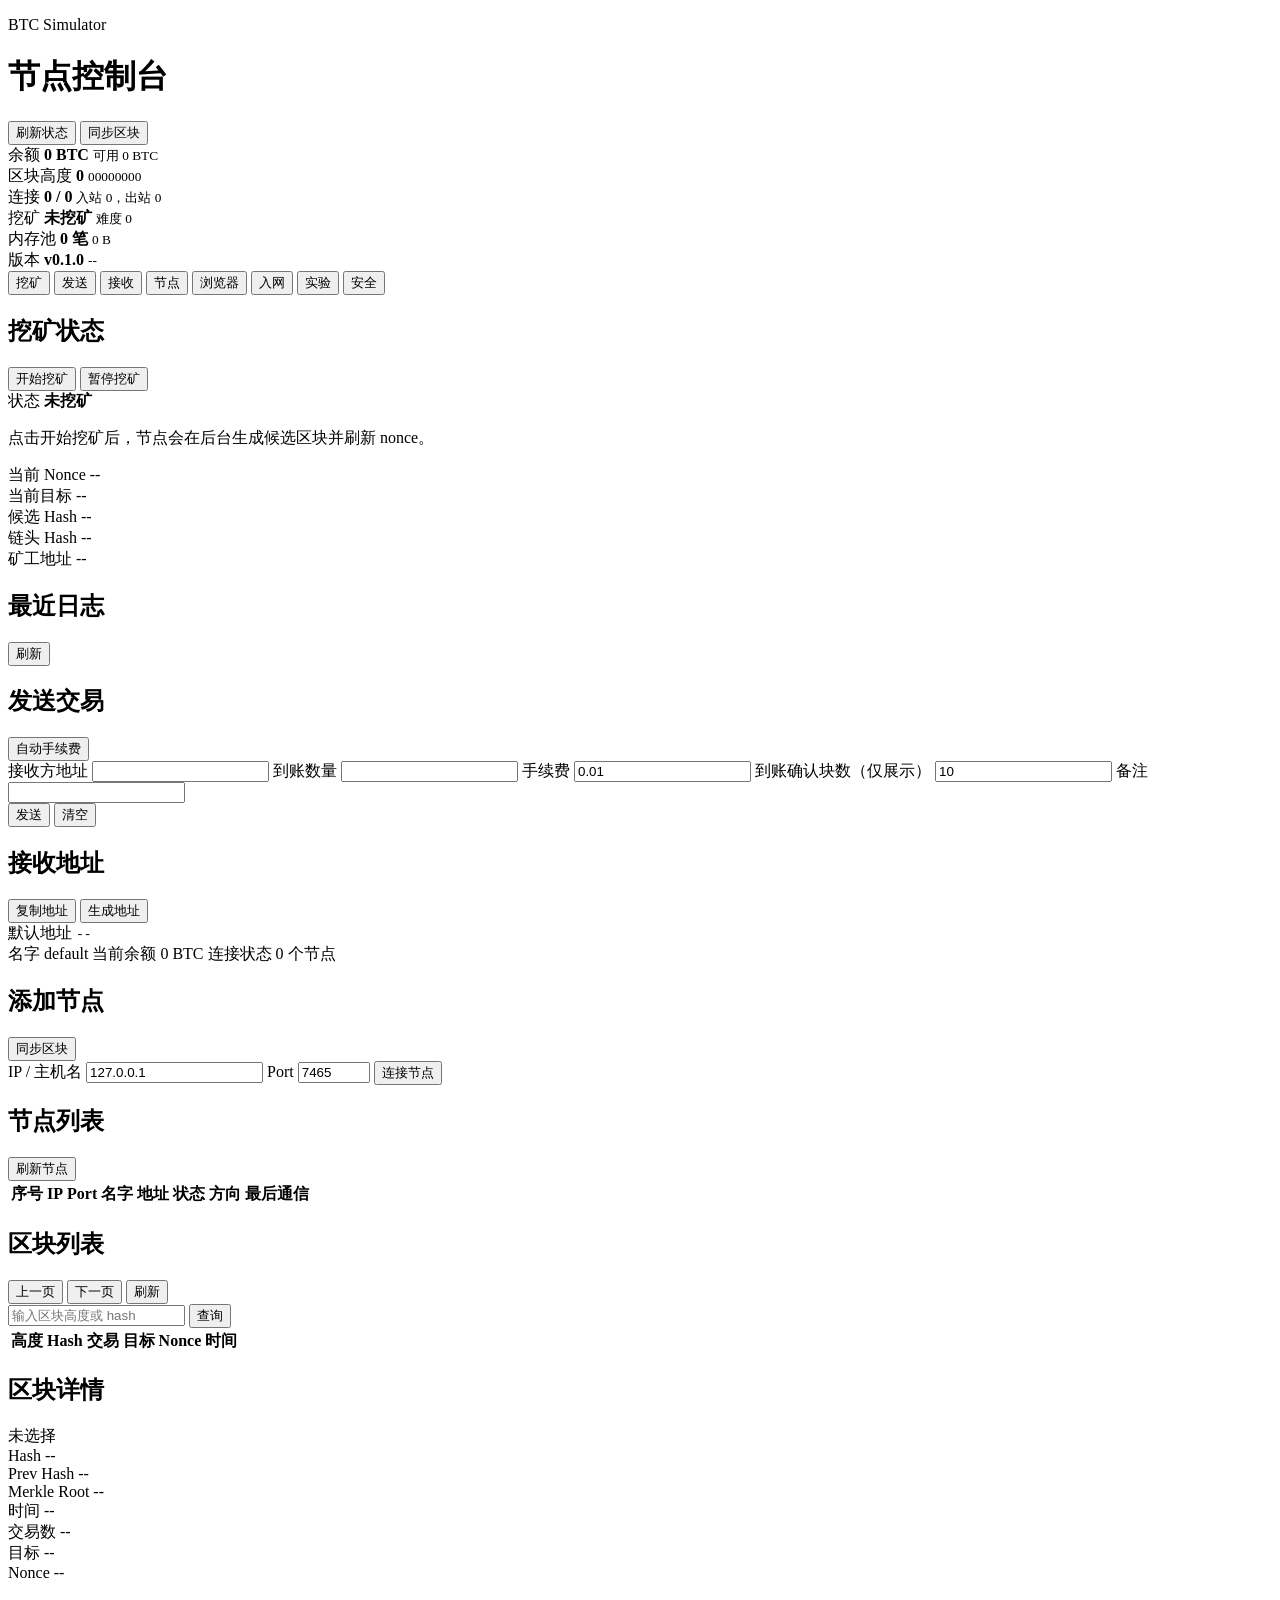
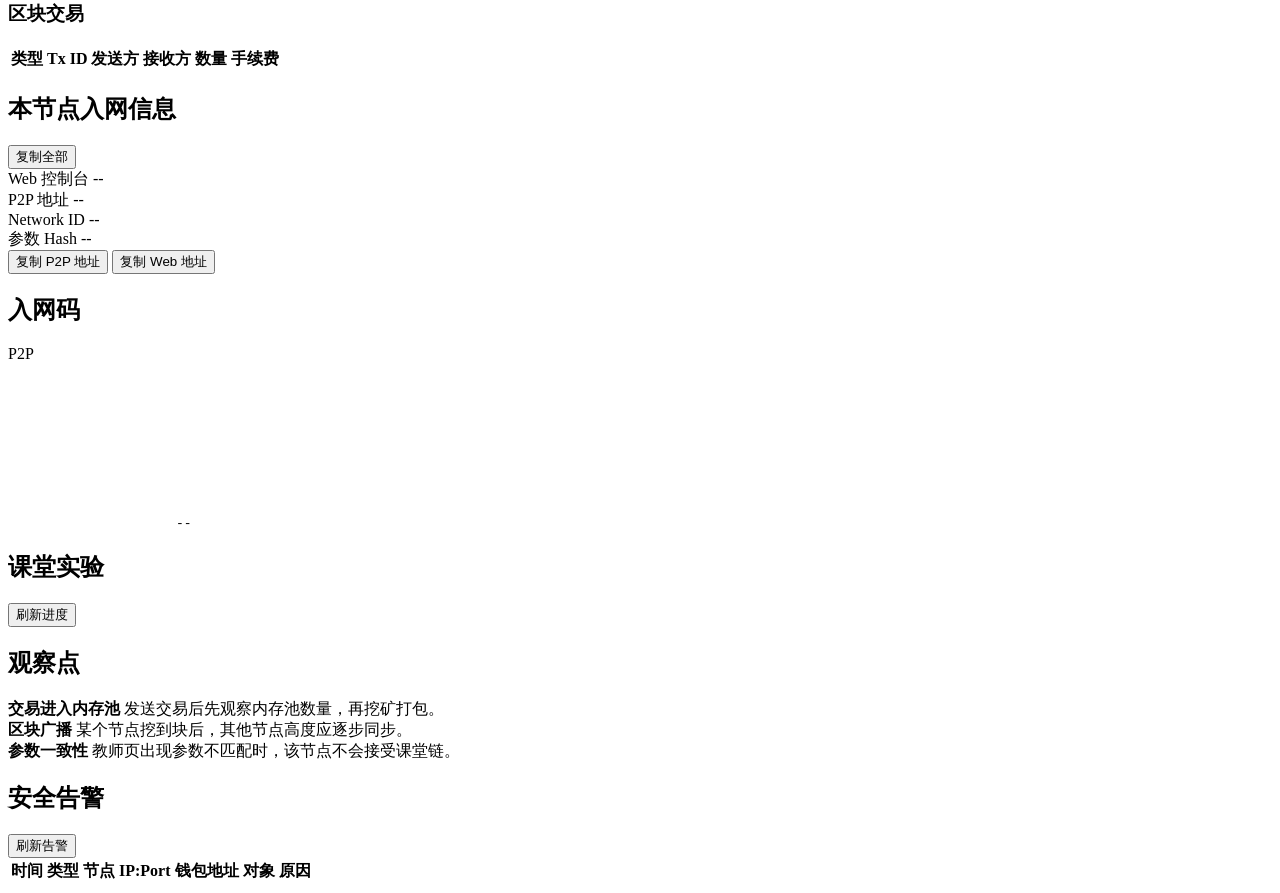
==== app/web/static/index.html @ 1676e1e8 "节点身份、连接校验、难度机制、种子节点默认配置、网络安全提示 本次更新优化了 1. 节点身份与连接校验逻辑：  - 启动节点时，如果没有手动指定 `--node-name`，程序会自动生成一个新的随机" ====
<!DOCTYPE html>
<html lang="zh-CN">
<head>
  <meta charset="UTF-8">
  <meta name="viewport" content="width=device-width, initial-scale=1.0">
  <title>BTC Simulator</title>
  <link rel="stylesheet" href="/static/styles.css">
</head>
<body>
  <div class="app-shell">
    <header class="topbar">
      <div>
        <p class="eyebrow">BTC Simulator</p>
        <h1 id="nodeName">节点控制台</h1>
      </div>
      <div class="top-actions">
        <button class="ghost-btn" id="refreshBtn" type="button">刷新状态</button>
        <button class="primary-btn" id="syncTopBtn" type="button">同步区块</button>
      </div>
    </header>

    <section class="status-strip" aria-label="节点状态">
      <div class="metric">
        <span>余额</span>
        <strong id="balance">0 BTC</strong>
        <small id="availableBalance">可用 0 BTC</small>
      </div>
      <div class="metric">
        <span>区块高度</span>
        <strong id="height">0</strong>
        <small id="tipHash">00000000</small>
      </div>
      <div class="metric">
        <span>连接</span>
        <strong id="peerCount">0 / 0</strong>
        <small id="peerDetail">入站 0，出站 0</small>
      </div>
      <div class="metric">
        <span>挖矿</span>
        <strong id="miningStatus">未挖矿</strong>
        <small id="difficulty">难度 0</small>
      </div>
      <div class="metric">
        <span>内存池</span>
        <strong id="mempoolCount">0 笔</strong>
        <small id="mempoolBytes">0 B</small>
      </div>
      <div class="metric">
        <span>版本</span>
        <strong id="version">v0.1.0</strong>
        <small id="lastBlockTime">--</small>
      </div>
    </section>

    <nav class="tabs" aria-label="页面">
      <button class="tab active" data-tab="mining" type="button">挖矿</button>
      <button class="tab" data-tab="send" type="button">发送</button>
      <button class="tab" data-tab="receive" type="button">接收</button>
      <button class="tab" data-tab="nodes" type="button">节点</button>
      <button class="tab" data-tab="explorer" type="button">浏览器</button>
      <button class="tab" data-tab="join" type="button">入网</button>
      <button class="tab" data-tab="lab" type="button">实验</button>
      <button class="tab" data-tab="security" type="button">安全</button>
      <button class="tab admin-only" data-tab="classroom" type="button" hidden>教师</button>
    </nav>

    <main>
      <section class="tab-panel active" id="tab-mining">
        <div class="work-grid">
          <section class="panel">
            <div class="panel-head">
              <h2>挖矿状态</h2>
              <div class="button-row">
                <button class="primary-btn" id="startMiningBtn" type="button">开始挖矿</button>
                <button class="danger-btn" id="stopMiningBtn" type="button">暂停挖矿</button>
              </div>
            </div>
            <div class="mining-summary">
              <div>
                <span>状态</span>
                <strong class="status-badge idle" id="miningBadge">未挖矿</strong>
              </div>
              <p id="miningHint">点击开始挖矿后，节点会在后台生成候选区块并刷新 nonce。</p>
            </div>
            <div class="mining-detail-grid">
              <div class="detail-cell">
                <span id="nonceLabel">当前 Nonce</span>
                <output id="nonce">--</output>
              </div>
              <div class="detail-cell">
                <span>当前目标</span>
                <output class="mono" id="miningDifficulty">--</output>
              </div>
              <div class="detail-cell span-2">
                <span id="hashLabel">候选 Hash</span>
                <output class="mono hash-output" id="currentHash">--</output>
              </div>
              <div class="detail-cell span-2">
                <span>链头 Hash</span>
                <output class="mono hash-output" id="tipHashFull">--</output>
              </div>
              <div class="detail-cell span-2">
                <span>矿工地址</span>
                <output class="mono hash-output" id="walletAddressShort">--</output>
              </div>
            </div>
            <div class="chain-tools admin-only" id="adminChainTools" hidden>
              <div class="admin-settings">
                <form class="difficulty-form" id="difficultyForm">
                  <label>
                    <span>二进制前导零</span>
                    <input id="difficultyInput" type="number" min="0" max="255" step="1" value="5">
                  </label>
                  <button class="primary-btn" type="submit">保存</button>
                </form>
              </div>
              <div class="danger-zone">
                <div>
                  <strong>重置区块链</strong>
                  <span>保留钱包和节点记录，清空区块、交易和内存池，只留下创世块。</span>
                </div>
                <button class="danger-btn" id="resetChainBtn" type="button">重置到创世块</button>
              </div>
            </div>
          </section>

          <section class="panel">
            <div class="panel-head">
              <h2>最近日志</h2>
              <button class="ghost-btn" id="refreshLogsBtn" type="button">刷新</button>
            </div>
            <div class="log-list" id="logs"></div>
          </section>
        </div>
      </section>

      <section class="tab-panel" id="tab-send">
        <section class="panel">
          <div class="panel-head">
            <h2>发送交易</h2>
            <button class="ghost-btn" id="autoFeeBtn" type="button">自动手续费</button>
          </div>
          <form class="form-grid" id="sendForm">
            <label class="wide">
              <span>接收方地址</span>
              <input id="receiverInput" name="receiver" autocomplete="off" required>
            </label>
            <label>
              <span>到账数量</span>
              <input id="amountInput" name="amount" type="number" min="0" step="0.00000001" required>
            </label>
            <label>
              <span>手续费</span>
              <input id="feeInput" name="fee" type="number" min="0" step="0.00000001" value="0.01" required>
            </label>
            <label>
              <span>到账确认块数（仅展示）</span>
              <input id="confirmationsInput" name="confirmations" type="number" min="1" step="1" value="10" readonly>
            </label>
            <label class="wide">
              <span>备注</span>
              <input id="noteInput" name="note" autocomplete="off">
            </label>
            <div class="form-actions wide">
              <button class="primary-btn" type="submit">发送</button>
              <button class="ghost-btn" id="clearSendBtn" type="button">清空</button>
            </div>
          </form>
        </section>
      </section>

      <section class="tab-panel" id="tab-receive">
        <section class="panel">
          <div class="panel-head">
            <h2>接收地址</h2>
            <div class="button-row">
              <button class="ghost-btn" id="copyAddressBtn" type="button">复制地址</button>
              <button class="primary-btn" id="generateAddressBtn" type="button">生成地址</button>
            </div>
          </div>
          <div class="address-box">
            <span>默认地址</span>
            <code id="walletAddress">--</code>
          </div>
          <div class="receive-grid">
            <label>
              <span>名字</span>
              <output id="walletName">default</output>
            </label>
            <label>
              <span>当前余额</span>
              <output id="receiveBalance">0 BTC</output>
            </label>
            <label>
              <span>连接状态</span>
              <output id="receivePeers">0 个节点</output>
            </label>
          </div>
        </section>
      </section>

      <section class="tab-panel" id="tab-nodes">
        <div class="work-grid">
          <section class="panel">
            <div class="panel-head">
              <h2>添加节点</h2>
              <button class="primary-btn" id="syncNodesBtn" type="button">同步区块</button>
            </div>
            <form class="peer-form" id="peerForm">
              <label>
                <span>IP / 主机名</span>
                <input id="peerIpInput" value="127.0.0.1" placeholder="IPv4、IPv6 或主机名" required>
              </label>
              <label>
                <span>Port</span>
                <input id="peerPortInput" type="number" min="1" max="65535" value="7465" required>
              </label>
              <button class="primary-btn" type="submit">连接节点</button>
            </form>
          </section>

          <section class="panel">
            <div class="panel-head">
              <h2>节点列表</h2>
              <button class="ghost-btn" id="refreshPeersBtn" type="button">刷新节点</button>
            </div>
            <div class="table-wrap">
              <table>
                <thead>
                  <tr>
                    <th>序号</th>
                    <th>IP</th>
                    <th>Port</th>
                    <th>名字</th>
                    <th>地址</th>
                    <th>状态</th>
                    <th>方向</th>
                    <th>最后通信</th>
                  </tr>
                </thead>
                <tbody id="peersTable"></tbody>
              </table>
            </div>
          </section>
        </div>
      </section>

      <section class="tab-panel" id="tab-explorer">
        <div class="explorer-grid">
          <section class="panel">
            <div class="panel-head">
              <h2>区块列表</h2>
              <div class="button-row">
                <button class="ghost-btn" id="prevBlocksBtn" type="button">上一页</button>
                <button class="ghost-btn" id="nextBlocksBtn" type="button">下一页</button>
                <button class="primary-btn" id="refreshBlocksBtn" type="button">刷新</button>
              </div>
            </div>
            <div class="block-search">
              <input id="blockSearchInput" placeholder="输入区块高度或 hash">
              <button class="ghost-btn" id="blockSearchBtn" type="button">查询</button>
            </div>
            <div class="table-wrap block-table-wrap">
              <table>
                <thead>
                  <tr>
                    <th>高度</th>
                    <th>Hash</th>
                    <th>交易</th>
                    <th>目标</th>
                    <th>Nonce</th>
                    <th>时间</th>
                  </tr>
                </thead>
                <tbody id="blocksTable"></tbody>
              </table>
            </div>
          </section>

          <section class="panel">
            <div class="panel-head">
              <h2>区块详情</h2>
              <span class="detail-chip" id="blockDetailTitle">未选择</span>
            </div>
            <div class="block-detail-grid">
              <div class="detail-cell span-2">
                <span>Hash</span>
                <output class="mono hash-output" id="detailHash">--</output>
              </div>
              <div class="detail-cell span-2">
                <span>Prev Hash</span>
                <output class="mono hash-output" id="detailPrevHash">--</output>
              </div>
              <div class="detail-cell span-2">
                <span>Merkle Root</span>
                <output class="mono hash-output" id="detailMerkle">--</output>
              </div>
              <div class="detail-cell">
                <span>时间</span>
                <output id="detailTime">--</output>
              </div>
              <div class="detail-cell">
                <span>交易数</span>
                <output id="detailTxCount">--</output>
              </div>
              <div class="detail-cell">
                <span>目标</span>
                <output class="mono hash-output" id="detailDifficulty">--</output>
              </div>
              <div class="detail-cell">
                <span>Nonce</span>
                <output id="detailNonce">--</output>
              </div>
            </div>
            <h3 class="subhead">区块交易</h3>
            <div class="table-wrap tx-table-wrap">
              <table>
                <thead>
                  <tr>
                    <th>类型</th>
                    <th>Tx ID</th>
                    <th>发送方</th>
                    <th>接收方</th>
                    <th>数量</th>
                    <th>手续费</th>
                  </tr>
                </thead>
                <tbody id="blockTxTable"></tbody>
              </table>
            </div>
          </section>
        </div>
      </section>

      <section class="tab-panel" id="tab-join">
        <div class="join-grid">
          <section class="panel">
            <div class="panel-head">
              <h2>本节点入网信息</h2>
              <button class="ghost-btn" id="copyJoinBundleBtn" type="button">复制全部</button>
            </div>
            <div class="info-grid">
              <div class="detail-cell span-2">
                <span>Web 控制台</span>
                <output class="mono hash-output" id="joinWebUrl">--</output>
              </div>
              <div class="detail-cell span-2">
                <span>P2P 地址</span>
                <output class="mono hash-output" id="joinP2pAddress">--</output>
              </div>
              <div class="detail-cell">
                <span>Network ID</span>
                <output class="mono" id="joinNetworkId">--</output>
              </div>
              <div class="detail-cell">
                <span>参数 Hash</span>
                <output class="mono" id="joinParamsHash">--</output>
              </div>
            </div>
            <div class="button-row join-actions">
              <button class="primary-btn" id="copyP2pBtn" type="button">复制 P2P 地址</button>
              <button class="ghost-btn" id="copyWebBtn" type="button">复制 Web 地址</button>
            </div>
          </section>

          <section class="panel">
            <div class="panel-head">
              <h2>入网码</h2>
              <span class="detail-chip">P2P</span>
            </div>
            <div class="qr-box">
              <canvas id="joinQr" width="164" height="164" aria-label="P2P 入网码"></canvas>
              <code id="joinQrText">--</code>
            </div>
          </section>
        </div>
      </section>

      <section class="tab-panel" id="tab-lab">
        <div class="lab-grid">
          <section class="panel">
            <div class="panel-head">
              <h2>课堂实验</h2>
              <button class="ghost-btn" id="refreshLabBtn" type="button">刷新进度</button>
            </div>
            <div class="lab-list" id="labList"></div>
          </section>
          <section class="panel">
            <div class="panel-head">
              <h2>观察点</h2>
            </div>
            <div class="observation-list">
              <div>
                <strong>交易进入内存池</strong>
                <span>发送交易后先观察内存池数量，再挖矿打包。</span>
              </div>
              <div>
                <strong>区块广播</strong>
                <span>某个节点挖到块后，其他节点高度应逐步同步。</span>
              </div>
              <div>
                <strong>参数一致性</strong>
                <span>教师页出现参数不匹配时，该节点不会接受课堂链。</span>
              </div>
            </div>
          </section>
        </div>
      </section>

      <section class="tab-panel" id="tab-security">
        <section class="panel">
          <div class="panel-head">
            <h2>安全告警</h2>
            <button class="ghost-btn" id="refreshSecurityBtn" type="button">刷新告警</button>
          </div>
          <div class="table-wrap">
            <table>
              <thead>
                <tr>
                  <th>时间</th>
                  <th>类型</th>
                  <th>节点</th>
                  <th>IP:Port</th>
                  <th>钱包地址</th>
                  <th>对象</th>
                  <th>原因</th>
                </tr>
              </thead>
              <tbody id="securityTable"></tbody>
            </table>
          </div>
        </section>
      </section>

      <section class="tab-panel admin-only" id="tab-classroom" hidden>
        <section class="panel">
          <div class="panel-head">
            <h2>教师总览</h2>
            <div class="button-row">
              <button class="ghost-btn" id="refreshClassroomBtn" type="button">刷新课堂</button>
              <button class="primary-btn" id="syncClassroomBtn" type="button">同步区块</button>
            </div>
          </div>
          <div class="teacher-strip">
            <div class="metric compact">
              <span>节点数</span>
              <strong id="teacherNodeCount">0</strong>
            </div>
            <div class="metric compact">
              <span>最高高度</span>
              <strong id="teacherMaxHeight">0</strong>
            </div>
            <div class="metric compact">
              <span>正在挖矿</span>
              <strong id="teacherMiningCount">0</strong>
            </div>
            <div class="metric compact">
              <span>参数异常</span>
              <strong id="teacherMismatchCount">0</strong>
            </div>
          </div>
          <div class="classroom-alert" id="classroomAlert" hidden></div>
          <div class="table-wrap">
            <table>
              <thead>
                <tr>
                  <th>节点</th>
                  <th>IP:Port</th>
                  <th>高度</th>
                  <th>目标</th>
                  <th>挖矿</th>
                  <th>状态</th>
                  <th>参数 Hash</th>
                  <th>说明</th>
                </tr>
              </thead>
              <tbody id="classroomTable"></tbody>
            </table>
          </div>
        </section>
      </section>
    </main>
  </div>

  <div class="toast" id="toast" role="status" aria-live="polite"></div>
  <script src="/static/app.js"></script>
</body>
</html>
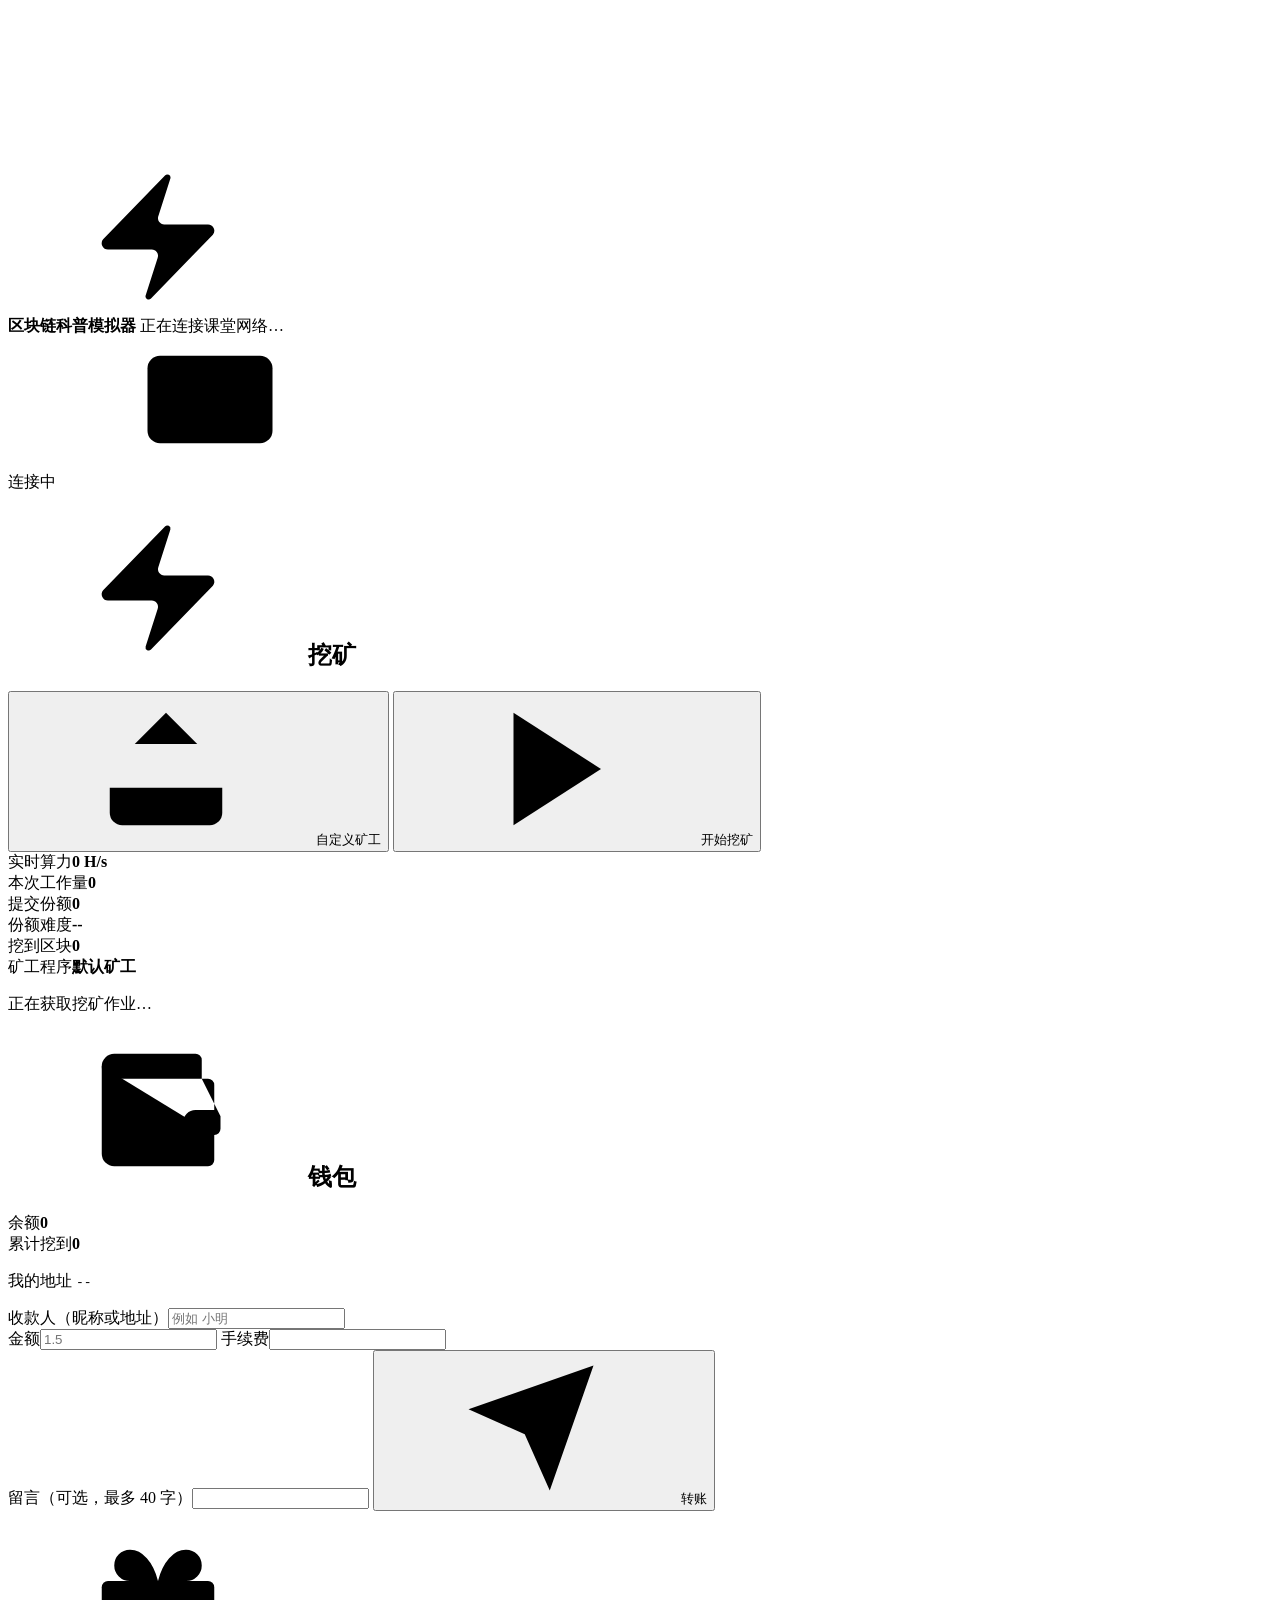
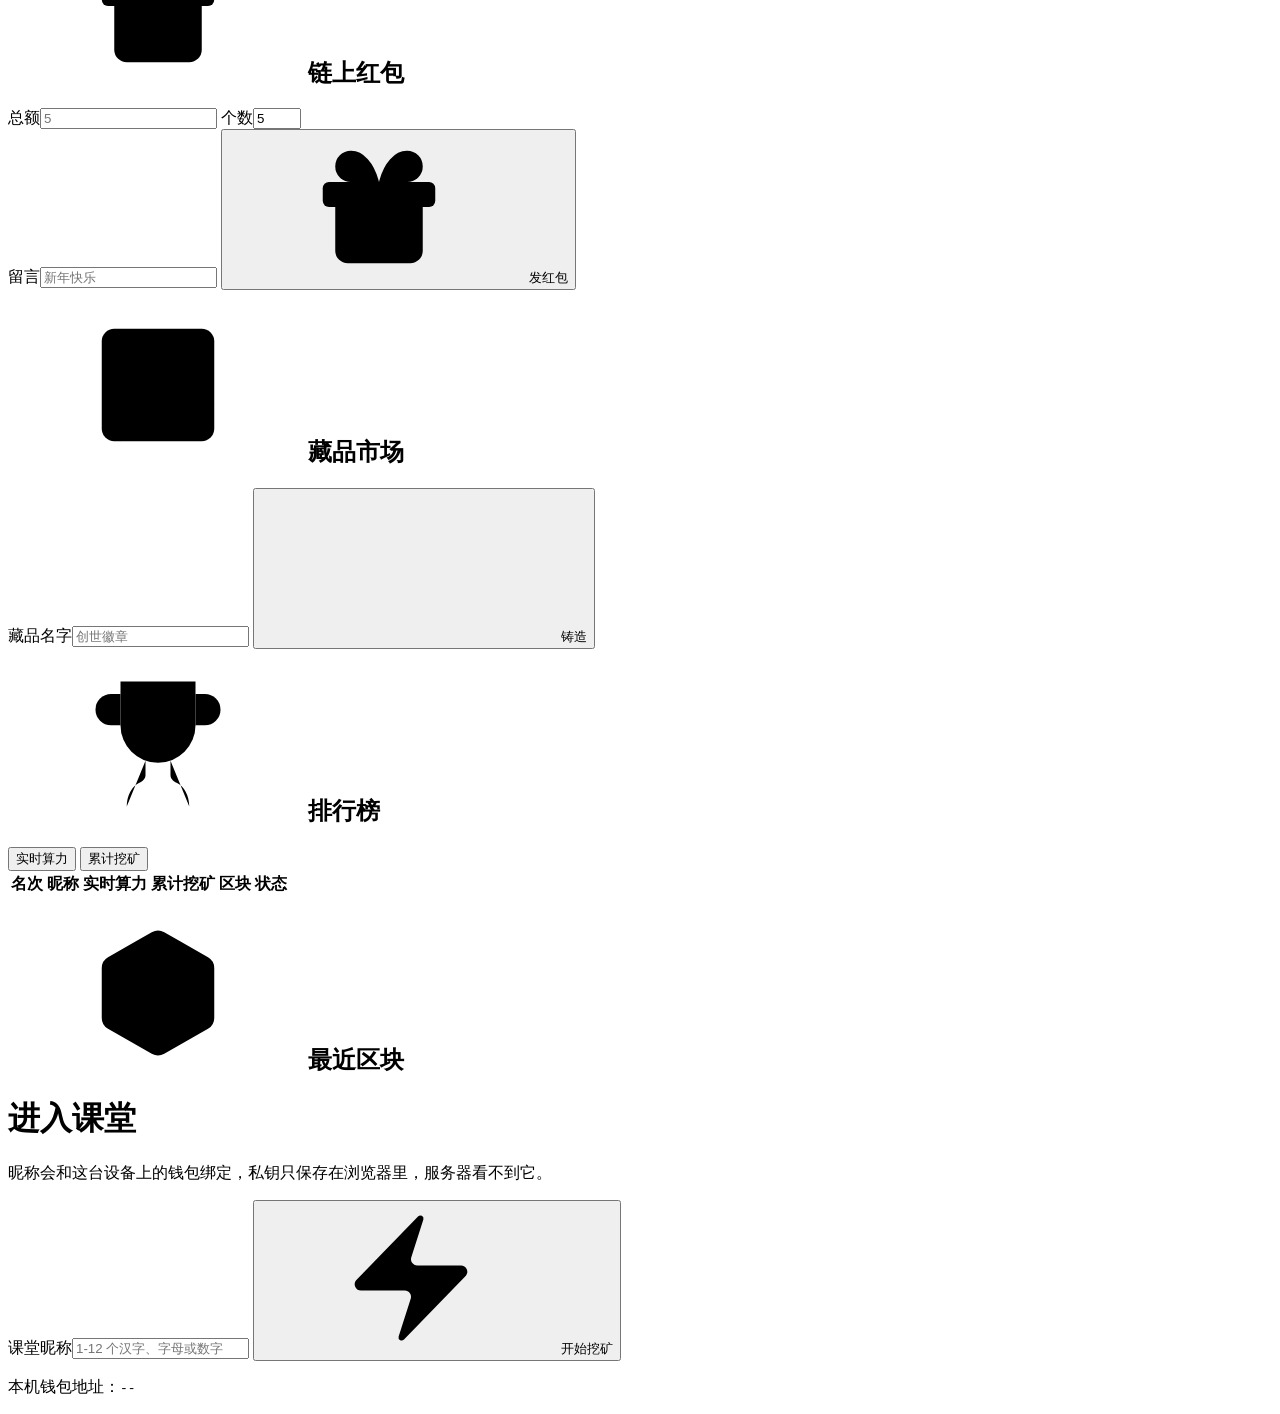
==== commit d1719231: "重写为课堂区块链模拟器：算力榜、红包、藏品与可改造矿工 - 主机当课堂网络、浏览器当矿机；私钥只留在学生浏览器，登录走签名挑战 - 投影大屏实时算力榜与累计挖矿榜，教师控制台调难度、发通知、停用账号、" ====
--- a/app/web/static/index.html
+++ b/app/web/static/index.html
@@ -1,488 +1,170 @@
-<!DOCTYPE html>
+<!doctype html>
 <html lang="zh-CN">
 <head>
-  <meta charset="UTF-8">
-  <meta name="viewport" content="width=device-width, initial-scale=1.0">
-  <title>BTC Simulator</title>
+  <meta charset="utf-8">
+  <meta name="viewport" content="width=device-width, initial-scale=1">
+  <title>区块链科普模拟器 · 学生控制台</title>
+  <link rel="icon" href="/static/favicon.svg" type="image/svg+xml">
   <link rel="stylesheet" href="/static/styles.css">
 </head>
 <body>
-  <div class="app-shell">
-    <header class="topbar">
-      <div>
-        <p class="eyebrow">BTC Simulator</p>
-        <h1 id="nodeName">节点控制台</h1>
+  <svg class="sprite" aria-hidden="true" focusable="false">
+    <symbol id="i-zap" viewBox="0 0 24 24"><path d="M4 14a1 1 0 0 1-.78-1.63l9.9-10.2a.5.5 0 0 1 .86.46l-1.92 6.02A1 1 0 0 0 13 10h7a1 1 0 0 1 .78 1.63l-9.9 10.2a.5.5 0 0 1-.86-.46l1.92-6.02A1 1 0 0 0 11 14z"/></symbol>
+    <symbol id="i-play" viewBox="0 0 24 24"><polygon points="6 3 20 12 6 21 6 3"/></symbol>
+    <symbol id="i-pause" viewBox="0 0 24 24"><rect x="14" y="4" width="4" height="16" rx="1"/><rect x="6" y="4" width="4" height="16" rx="1"/></symbol>
+    <symbol id="i-wallet" viewBox="0 0 24 24"><path d="M19 7V4a1 1 0 0 0-1-1H5a2 2 0 0 0 0 4h15a1 1 0 0 1 1 1v4h-3a2 2 0 0 0 0 4h3a1 1 0 0 0 1-1v-2"/><path d="M3 5v14a2 2 0 0 0 2 2h15a1 1 0 0 0 1-1v-4"/></symbol>
+    <symbol id="i-gift" viewBox="0 0 24 24"><rect x="3" y="8" width="18" height="4" rx="1"/><path d="M12 8v13"/><path d="M19 12v7a2 2 0 0 1-2 2H7a2 2 0 0 1-2-2v-7"/><path d="M7.5 8a2.5 2.5 0 0 1 0-5A4.8 8 0 0 1 12 8a4.8 8 0 0 1 4.5-5 2.5 2.5 0 0 1 0 5"/></symbol>
+    <symbol id="i-image" viewBox="0 0 24 24"><rect width="18" height="18" x="3" y="3" rx="2"/><circle cx="9" cy="9" r="2"/><path d="m21 15-3.086-3.086a2 2 0 0 0-2.828 0L6 21"/></symbol>
+    <symbol id="i-trophy" viewBox="0 0 24 24"><path d="M6 9H4.5a2.5 2.5 0 0 1 0-5H6"/><path d="M18 9h1.5a2.5 2.5 0 0 0 0-5H18"/><path d="M4 22h16"/><path d="M10 14.66V17c0 .55-.47.98-.97 1.21C7.85 18.75 7 20.24 7 22"/><path d="M14 14.66V17c0 .55.47.98.97 1.21C16.15 18.75 17 20.24 17 22"/><path d="M18 2H6v7a6 6 0 0 0 12 0V2Z"/></symbol>
+    <symbol id="i-copy" viewBox="0 0 24 24"><rect width="14" height="14" x="8" y="8" rx="2"/><path d="M4 16c-1.1 0-2-.9-2-2V4c0-1.1.9-2 2-2h10c1.1 0 2 .9 2 2"/></symbol>
+    <symbol id="i-monitor" viewBox="0 0 24 24"><rect width="20" height="14" x="2" y="3" rx="2"/><line x1="8" x2="16" y1="21" y2="21"/><line x1="12" x2="12" y1="17" y2="21"/></symbol>
+    <symbol id="i-logout" viewBox="0 0 24 24"><path d="M9 21H5a2 2 0 0 1-2-2V5a2 2 0 0 1 2-2h4"/><polyline points="16 17 21 12 16 7"/><line x1="21" x2="9" y1="12" y2="12"/></symbol>
+    <symbol id="i-send" viewBox="0 0 24 24"><path d="m22 2-7 20-4-9-9-4Z"/><path d="M22 2 11 13"/></symbol>
+    <symbol id="i-plus" viewBox="0 0 24 24"><path d="M5 12h14"/><path d="M12 5v14"/></symbol>
+    <symbol id="i-box" viewBox="0 0 24 24"><path d="M21 8a2 2 0 0 0-1-1.73l-7-4a2 2 0 0 0-2 0l-7 4A2 2 0 0 0 3 8v8a2 2 0 0 0 1 1.73l7 4a2 2 0 0 0 2 0l7-4A2 2 0 0 0 21 16Z"/><path d="m3.3 7 8.7 5 8.7-5"/><path d="M12 22V12"/></symbol>
+    <symbol id="i-check" viewBox="0 0 24 24"><path d="M20 6 9 17l-5-5"/></symbol>
+    <symbol id="i-clock" viewBox="0 0 24 24"><circle cx="12" cy="12" r="10"/><polyline points="12 6 12 12 16 14"/></symbol>
+    <symbol id="i-x" viewBox="0 0 24 24"><path d="M18 6 6 18"/><path d="m6 6 12 12"/></symbol>
+    <symbol id="i-upload" viewBox="0 0 24 24"><path d="M21 15v4a2 2 0 0 1-2 2H5a2 2 0 0 1-2-2v-4"/><polyline points="17 8 12 3 7 8"/><line x1="12" x2="12" y1="3" y2="15"/></symbol>
+    <symbol id="i-refresh" viewBox="0 0 24 24"><path d="M21 12a9 9 0 1 1-3-6.7L21 8"/><path d="M21 3v5h-5"/></symbol>
+  </svg>
+
+  <header class="topbar">
+    <div class="brand">
+      <svg class="icon brand-icon"><use href="#i-zap"/></svg>
+      <div class="brand-text">
+        <strong id="classroom-name">区块链科普模拟器</strong>
+        <span class="muted" id="chain-summary">正在连接课堂网络…</span>
       </div>
-      <div class="top-actions">
-        <button class="ghost-btn" id="refreshBtn" type="button">刷新状态</button>
-        <button class="primary-btn" id="syncTopBtn" type="button">同步区块</button>
+    </div>
+    <div class="topbar-right">
+      <span class="connection" id="connection"><i class="dot"></i><span id="connection-text">连接中</span></span>
+      <span class="chip" id="identity" hidden>
+        <strong id="me-nickname"></strong>
+        <button type="button" class="icon-button" id="copy-address" title="复制钱包地址">
+          <svg class="icon"><use href="#i-copy"/></svg>
+        </button>
+      </span>
+      <a class="icon-button" href="/bigscreen" target="_blank" title="打开投影大屏">
+        <svg class="icon"><use href="#i-monitor"/></svg>
+      </a>
+      <button type="button" class="icon-button" id="logout" title="退出登录" hidden>
+        <svg class="icon"><use href="#i-logout"/></svg>
+      </button>
+    </div>
+  </header>
+
+  <div class="announcement" id="announcement" hidden></div>
+
+  <main class="layout">
+    <section class="panel panel-mining">
+      <header class="panel-head">
+        <h2><svg class="icon"><use href="#i-zap"/></svg>挖矿</h2>
+        <div class="panel-actions">
+          <input type="file" id="miner-file" accept=".js,text/javascript" hidden>
+          <button type="button" class="ghost" id="load-miner">
+            <svg class="icon"><use href="#i-upload"/></svg>自定义矿工
+          </button>
+          <button type="button" class="ghost" id="reset-miner" hidden>
+            <svg class="icon"><use href="#i-refresh"/></svg>用回默认
+          </button>
+          <button type="button" class="primary" id="mine-toggle">
+            <svg class="icon"><use href="#i-play"/></svg><span id="mine-toggle-label">开始挖矿</span>
+          </button>
+        </div>
+      </header>
+      <div class="stats">
+        <div class="stat"><span>实时算力</span><strong id="stat-hashrate">0 H/s</strong></div>
+        <div class="stat"><span>本次工作量</span><strong id="stat-work">0</strong></div>
+        <div class="stat"><span>提交份额</span><strong id="stat-shares">0</strong></div>
+        <div class="stat"><span>份额难度</span><strong id="stat-share-bits">--</strong></div>
+        <div class="stat"><span>挖到区块</span><strong id="stat-blocks">0</strong></div>
+        <div class="stat"><span>矿工程序</span><strong id="stat-miner">默认矿工</strong></div>
       </div>
-    </header>
+      <p class="job-line" id="job-line">正在获取挖矿作业…</p>
+      <ul class="log" id="share-log"></ul>
+    </section>
 
-    <section class="status-strip" aria-label="节点状态">
-      <div class="metric">
-        <span>余额</span>
-        <strong id="balance">0 BTC</strong>
-        <small id="availableBalance">可用 0 BTC</small>
+    <section class="panel">
+      <header class="panel-head"><h2><svg class="icon"><use href="#i-wallet"/></svg>钱包</h2></header>
+      <div class="stats">
+        <div class="stat"><span>余额</span><strong id="wallet-balance">0</strong></div>
+        <div class="stat"><span>累计挖到</span><strong id="wallet-mined">0</strong></div>
       </div>
-      <div class="metric">
-        <span>区块高度</span>
-        <strong id="height">0</strong>
-        <small id="tipHash">00000000</small>
-      </div>
-      <div class="metric">
-        <span>连接</span>
-        <strong id="peerCount">0 / 0</strong>
-        <small id="peerDetail">入站 0，出站 0</small>
-      </div>
-      <div class="metric">
-        <span>挖矿</span>
-        <strong id="miningStatus">未挖矿</strong>
-        <small id="difficulty">难度 0</small>
-      </div>
-      <div class="metric">
-        <span>内存池</span>
-        <strong id="mempoolCount">0 笔</strong>
-        <small id="mempoolBytes">0 B</small>
-      </div>
-      <div class="metric">
-        <span>版本</span>
-        <strong id="version">v0.1.0</strong>
-        <small id="lastBlockTime">--</small>
+      <p class="address-line">我的地址 <code id="wallet-address">--</code></p>
+      <form class="form" id="transfer-form">
+        <label>收款人（昵称或地址）<input id="transfer-receiver" required autocomplete="off" placeholder="例如 小明"></label>
+        <div class="row">
+          <label>金额<input id="transfer-amount" required inputmode="decimal" autocomplete="off" placeholder="1.5"></label>
+          <label>手续费<input id="transfer-fee" inputmode="decimal" autocomplete="off"></label>
+        </div>
+        <label>留言（可选，最多 40 字）<input id="transfer-note" maxlength="40" autocomplete="off"></label>
+        <button type="submit" class="primary"><svg class="icon"><use href="#i-send"/></svg>转账</button>
+      </form>
+      <ul class="list" id="tx-list"></ul>
+    </section>
+
+    <section class="panel">
+      <header class="panel-head"><h2><svg class="icon"><use href="#i-gift"/></svg>链上红包</h2></header>
+      <form class="form" id="packet-form">
+        <div class="row">
+          <label>总额<input id="packet-total" required inputmode="decimal" autocomplete="off" placeholder="5"></label>
+          <label>个数<input id="packet-count" required type="number" min="1" max="50" value="5"></label>
+        </div>
+        <label>留言<input id="packet-note" maxlength="40" autocomplete="off" placeholder="新年快乐"></label>
+        <button type="submit" class="primary"><svg class="icon"><use href="#i-gift"/></svg>发红包</button>
+      </form>
+      <ul class="list" id="packet-list"></ul>
+    </section>
+
+    <section class="panel">
+      <header class="panel-head"><h2><svg class="icon"><use href="#i-image"/></svg>藏品市场</h2></header>
+      <form class="form inline" id="mint-form">
+        <label>藏品名字<input id="mint-name" required maxlength="16" autocomplete="off" placeholder="创世徽章"></label>
+        <button type="submit" class="primary"><svg class="icon"><use href="#i-plus"/></svg>铸造</button>
+      </form>
+      <ul class="list" id="nft-list"></ul>
+    </section>
+
+    <section class="panel panel-wide">
+      <header class="panel-head">
+        <h2><svg class="icon"><use href="#i-trophy"/></svg>排行榜</h2>
+        <div class="tabs" id="leaderboard-tabs">
+          <button type="button" class="tab is-active" data-tab="hashrate">实时算力</button>
+          <button type="button" class="tab" data-tab="mined">累计挖矿</button>
+        </div>
+      </header>
+      <div class="table-wrap">
+        <table class="table" id="leaderboard">
+          <thead>
+            <tr><th>名次</th><th>昵称</th><th>实时算力</th><th>累计挖矿</th><th>区块</th><th>状态</th></tr>
+          </thead>
+          <tbody></tbody>
+        </table>
       </div>
     </section>
 
-    <nav class="tabs" aria-label="页面">
-      <button class="tab active" data-tab="mining" type="button">挖矿</button>
-      <button class="tab" data-tab="send" type="button">发送</button>
-      <button class="tab" data-tab="receive" type="button">接收</button>
-      <button class="tab" data-tab="nodes" type="button">节点</button>
-      <button class="tab" data-tab="explorer" type="button">浏览器</button>
-      <button class="tab" data-tab="join" type="button">入网</button>
-      <button class="tab" data-tab="lab" type="button">实验</button>
-      <button class="tab" data-tab="security" type="button">安全</button>
-      <button class="tab admin-only" data-tab="classroom" type="button" hidden>教师</button>
-    </nav>
+    <section class="panel">
+      <header class="panel-head"><h2><svg class="icon"><use href="#i-box"/></svg>最近区块</h2></header>
+      <ul class="list" id="block-list"></ul>
+    </section>
+  </main>
 
-    <main>
-      <section class="tab-panel active" id="tab-mining">
-        <div class="work-grid">
-          <section class="panel">
-            <div class="panel-head">
-              <h2>挖矿状态</h2>
-              <div class="button-row">
-                <button class="primary-btn" id="startMiningBtn" type="button">开始挖矿</button>
-                <button class="danger-btn" id="stopMiningBtn" type="button">暂停挖矿</button>
-              </div>
-            </div>
-            <div class="mining-summary">
-              <div>
-                <span>状态</span>
-                <strong class="status-badge idle" id="miningBadge">未挖矿</strong>
-              </div>
-              <p id="miningHint">点击开始挖矿后，节点会在后台生成候选区块并刷新 nonce。</p>
-            </div>
-            <div class="mining-detail-grid">
-              <div class="detail-cell">
-                <span id="nonceLabel">当前 Nonce</span>
-                <output id="nonce">--</output>
-              </div>
-              <div class="detail-cell">
-                <span>当前目标</span>
-                <output class="mono" id="miningDifficulty">--</output>
-              </div>
-              <div class="detail-cell span-2">
-                <span id="hashLabel">候选 Hash</span>
-                <output class="mono hash-output" id="currentHash">--</output>
-              </div>
-              <div class="detail-cell span-2">
-                <span>链头 Hash</span>
-                <output class="mono hash-output" id="tipHashFull">--</output>
-              </div>
-              <div class="detail-cell span-2">
-                <span>矿工地址</span>
-                <output class="mono hash-output" id="walletAddressShort">--</output>
-              </div>
-            </div>
-            <div class="chain-tools admin-only" id="adminChainTools" hidden>
-              <div class="admin-settings">
-                <form class="difficulty-form" id="difficultyForm">
-                  <label>
-                    <span>二进制前导零</span>
-                    <input id="difficultyInput" type="number" min="0" max="255" step="1" value="5">
-                  </label>
-                  <button class="primary-btn" type="submit">保存</button>
-                </form>
-              </div>
-              <div class="danger-zone">
-                <div>
-                  <strong>重置区块链</strong>
-                  <span>保留钱包和节点记录，清空区块、交易和内存池，只留下创世块。</span>
-                </div>
-                <button class="danger-btn" id="resetChainBtn" type="button">重置到创世块</button>
-              </div>
-            </div>
-          </section>
+  <div class="toasts" id="toasts"></div>
 
-          <section class="panel">
-            <div class="panel-head">
-              <h2>最近日志</h2>
-              <button class="ghost-btn" id="refreshLogsBtn" type="button">刷新</button>
-            </div>
-            <div class="log-list" id="logs"></div>
-          </section>
-        </div>
-      </section>
-
-      <section class="tab-panel" id="tab-send">
-        <section class="panel">
-          <div class="panel-head">
-            <h2>发送交易</h2>
-            <button class="ghost-btn" id="autoFeeBtn" type="button">自动手续费</button>
-          </div>
-          <form class="form-grid" id="sendForm">
-            <label class="wide">
-              <span>接收方地址</span>
-              <input id="receiverInput" name="receiver" autocomplete="off" required>
-            </label>
-            <label>
-              <span>到账数量</span>
-              <input id="amountInput" name="amount" type="number" min="0" step="0.00000001" required>
-            </label>
-            <label>
-              <span>手续费</span>
-              <input id="feeInput" name="fee" type="number" min="0" step="0.00000001" value="0.01" required>
-            </label>
-            <label>
-              <span>到账确认块数（仅展示）</span>
-              <input id="confirmationsInput" name="confirmations" type="number" min="1" step="1" value="10" readonly>
-            </label>
-            <label class="wide">
-              <span>备注</span>
-              <input id="noteInput" name="note" autocomplete="off">
-            </label>
-            <div class="form-actions wide">
-              <button class="primary-btn" type="submit">发送</button>
-              <button class="ghost-btn" id="clearSendBtn" type="button">清空</button>
-            </div>
-          </form>
-        </section>
-      </section>
-
-      <section class="tab-panel" id="tab-receive">
-        <section class="panel">
-          <div class="panel-head">
-            <h2>接收地址</h2>
-            <div class="button-row">
-              <button class="ghost-btn" id="copyAddressBtn" type="button">复制地址</button>
-              <button class="primary-btn" id="generateAddressBtn" type="button">生成地址</button>
-            </div>
-          </div>
-          <div class="address-box">
-            <span>默认地址</span>
-            <code id="walletAddress">--</code>
-          </div>
-          <div class="receive-grid">
-            <label>
-              <span>名字</span>
-              <output id="walletName">default</output>
-            </label>
-            <label>
-              <span>当前余额</span>
-              <output id="receiveBalance">0 BTC</output>
-            </label>
-            <label>
-              <span>连接状态</span>
-              <output id="receivePeers">0 个节点</output>
-            </label>
-          </div>
-        </section>
-      </section>
-
-      <section class="tab-panel" id="tab-nodes">
-        <div class="work-grid">
-          <section class="panel">
-            <div class="panel-head">
-              <h2>添加节点</h2>
-              <button class="primary-btn" id="syncNodesBtn" type="button">同步区块</button>
-            </div>
-            <form class="peer-form" id="peerForm">
-              <label>
-                <span>IP / 主机名</span>
-                <input id="peerIpInput" value="127.0.0.1" placeholder="IPv4、IPv6 或主机名" required>
-              </label>
-              <label>
-                <span>Port</span>
-                <input id="peerPortInput" type="number" min="1" max="65535" value="7465" required>
-              </label>
-              <button class="primary-btn" type="submit">连接节点</button>
-            </form>
-          </section>
-
-          <section class="panel">
-            <div class="panel-head">
-              <h2>节点列表</h2>
-              <button class="ghost-btn" id="refreshPeersBtn" type="button">刷新节点</button>
-            </div>
-            <div class="table-wrap">
-              <table>
-                <thead>
-                  <tr>
-                    <th>序号</th>
-                    <th>IP</th>
-                    <th>Port</th>
-                    <th>名字</th>
-                    <th>地址</th>
-                    <th>状态</th>
-                    <th>方向</th>
-                    <th>最后通信</th>
-                  </tr>
-                </thead>
-                <tbody id="peersTable"></tbody>
-              </table>
-            </div>
-          </section>
-        </div>
-      </section>
-
-      <section class="tab-panel" id="tab-explorer">
-        <div class="explorer-grid">
-          <section class="panel">
-            <div class="panel-head">
-              <h2>区块列表</h2>
-              <div class="button-row">
-                <button class="ghost-btn" id="prevBlocksBtn" type="button">上一页</button>
-                <button class="ghost-btn" id="nextBlocksBtn" type="button">下一页</button>
-                <button class="primary-btn" id="refreshBlocksBtn" type="button">刷新</button>
-              </div>
-            </div>
-            <div class="block-search">
-              <input id="blockSearchInput" placeholder="输入区块高度或 hash">
-              <button class="ghost-btn" id="blockSearchBtn" type="button">查询</button>
-            </div>
-            <div class="table-wrap block-table-wrap">
-              <table>
-                <thead>
-                  <tr>
-                    <th>高度</th>
-                    <th>Hash</th>
-                    <th>交易</th>
-                    <th>目标</th>
-                    <th>Nonce</th>
-                    <th>时间</th>
-                  </tr>
-                </thead>
-                <tbody id="blocksTable"></tbody>
-              </table>
-            </div>
-          </section>
-
-          <section class="panel">
-            <div class="panel-head">
-              <h2>区块详情</h2>
-              <span class="detail-chip" id="blockDetailTitle">未选择</span>
-            </div>
-            <div class="block-detail-grid">
-              <div class="detail-cell span-2">
-                <span>Hash</span>
-                <output class="mono hash-output" id="detailHash">--</output>
-              </div>
-              <div class="detail-cell span-2">
-                <span>Prev Hash</span>
-                <output class="mono hash-output" id="detailPrevHash">--</output>
-              </div>
-              <div class="detail-cell span-2">
-                <span>Merkle Root</span>
-                <output class="mono hash-output" id="detailMerkle">--</output>
-              </div>
-              <div class="detail-cell">
-                <span>时间</span>
-                <output id="detailTime">--</output>
-              </div>
-              <div class="detail-cell">
-                <span>交易数</span>
-                <output id="detailTxCount">--</output>
-              </div>
-              <div class="detail-cell">
-                <span>目标</span>
-                <output class="mono hash-output" id="detailDifficulty">--</output>
-              </div>
-              <div class="detail-cell">
-                <span>Nonce</span>
-                <output id="detailNonce">--</output>
-              </div>
-            </div>
-            <h3 class="subhead">区块交易</h3>
-            <div class="table-wrap tx-table-wrap">
-              <table>
-                <thead>
-                  <tr>
-                    <th>类型</th>
-                    <th>Tx ID</th>
-                    <th>发送方</th>
-                    <th>接收方</th>
-                    <th>数量</th>
-                    <th>手续费</th>
-                  </tr>
-                </thead>
-                <tbody id="blockTxTable"></tbody>
-              </table>
-            </div>
-          </section>
-        </div>
-      </section>
-
-      <section class="tab-panel" id="tab-join">
-        <div class="join-grid">
-          <section class="panel">
-            <div class="panel-head">
-              <h2>本节点入网信息</h2>
-              <button class="ghost-btn" id="copyJoinBundleBtn" type="button">复制全部</button>
-            </div>
-            <div class="info-grid">
-              <div class="detail-cell span-2">
-                <span>Web 控制台</span>
-                <output class="mono hash-output" id="joinWebUrl">--</output>
-              </div>
-              <div class="detail-cell span-2">
-                <span>P2P 地址</span>
-                <output class="mono hash-output" id="joinP2pAddress">--</output>
-              </div>
-              <div class="detail-cell">
-                <span>Network ID</span>
-                <output class="mono" id="joinNetworkId">--</output>
-              </div>
-              <div class="detail-cell">
-                <span>参数 Hash</span>
-                <output class="mono" id="joinParamsHash">--</output>
-              </div>
-            </div>
-            <div class="button-row join-actions">
-              <button class="primary-btn" id="copyP2pBtn" type="button">复制 P2P 地址</button>
-              <button class="ghost-btn" id="copyWebBtn" type="button">复制 Web 地址</button>
-            </div>
-          </section>
-
-          <section class="panel">
-            <div class="panel-head">
-              <h2>入网码</h2>
-              <span class="detail-chip">P2P</span>
-            </div>
-            <div class="qr-box">
-              <canvas id="joinQr" width="164" height="164" aria-label="P2P 入网码"></canvas>
-              <code id="joinQrText">--</code>
-            </div>
-          </section>
-        </div>
-      </section>
-
-      <section class="tab-panel" id="tab-lab">
-        <div class="lab-grid">
-          <section class="panel">
-            <div class="panel-head">
-              <h2>课堂实验</h2>
-              <button class="ghost-btn" id="refreshLabBtn" type="button">刷新进度</button>
-            </div>
-            <div class="lab-list" id="labList"></div>
-          </section>
-          <section class="panel">
-            <div class="panel-head">
-              <h2>观察点</h2>
-            </div>
-            <div class="observation-list">
-              <div>
-                <strong>交易进入内存池</strong>
-                <span>发送交易后先观察内存池数量，再挖矿打包。</span>
-              </div>
-              <div>
-                <strong>区块广播</strong>
-                <span>某个节点挖到块后，其他节点高度应逐步同步。</span>
-              </div>
-              <div>
-                <strong>参数一致性</strong>
-                <span>教师页出现参数不匹配时，该节点不会接受课堂链。</span>
-              </div>
-            </div>
-          </section>
-        </div>
-      </section>
-
-      <section class="tab-panel" id="tab-security">
-        <section class="panel">
-          <div class="panel-head">
-            <h2>安全告警</h2>
-            <button class="ghost-btn" id="refreshSecurityBtn" type="button">刷新告警</button>
-          </div>
-          <div class="table-wrap">
-            <table>
-              <thead>
-                <tr>
-                  <th>时间</th>
-                  <th>类型</th>
-                  <th>节点</th>
-                  <th>IP:Port</th>
-                  <th>钱包地址</th>
-                  <th>对象</th>
-                  <th>原因</th>
-                </tr>
-              </thead>
-              <tbody id="securityTable"></tbody>
-            </table>
-          </div>
-        </section>
-      </section>
-
-      <section class="tab-panel admin-only" id="tab-classroom" hidden>
-        <section class="panel">
-          <div class="panel-head">
-            <h2>教师总览</h2>
-            <div class="button-row">
-              <button class="ghost-btn" id="refreshClassroomBtn" type="button">刷新课堂</button>
-              <button class="primary-btn" id="syncClassroomBtn" type="button">同步区块</button>
-            </div>
-          </div>
-          <div class="teacher-strip">
-            <div class="metric compact">
-              <span>节点数</span>
-              <strong id="teacherNodeCount">0</strong>
-            </div>
-            <div class="metric compact">
-              <span>最高高度</span>
-              <strong id="teacherMaxHeight">0</strong>
-            </div>
-            <div class="metric compact">
-              <span>正在挖矿</span>
-              <strong id="teacherMiningCount">0</strong>
-            </div>
-            <div class="metric compact">
-              <span>参数异常</span>
-              <strong id="teacherMismatchCount">0</strong>
-            </div>
-          </div>
-          <div class="classroom-alert" id="classroomAlert" hidden></div>
-          <div class="table-wrap">
-            <table>
-              <thead>
-                <tr>
-                  <th>节点</th>
-                  <th>IP:Port</th>
-                  <th>高度</th>
-                  <th>目标</th>
-                  <th>挖矿</th>
-                  <th>状态</th>
-                  <th>参数 Hash</th>
-                  <th>说明</th>
-                </tr>
-              </thead>
-              <tbody id="classroomTable"></tbody>
-            </table>
-          </div>
-        </section>
-      </section>
-    </main>
+  <div class="overlay" id="login-overlay">
+    <form class="login-card" id="login-form">
+      <h1>进入课堂</h1>
+      <p class="muted">昵称会和这台设备上的钱包绑定，私钥只保存在浏览器里，服务器看不到它。</p>
+      <label>课堂昵称<input id="login-nickname" required maxlength="12" autocomplete="off" placeholder="1-12 个汉字、字母或数字"></label>
+      <button type="submit" class="primary"><svg class="icon"><use href="#i-zap"/></svg>开始挖矿</button>
+      <p class="error" id="login-error" hidden></p>
+      <p class="muted small">本机钱包地址：<code id="login-address">--</code></p>
+    </form>
   </div>
 
-  <div class="toast" id="toast" role="status" aria-live="polite"></div>
+  <script src="/static/crypto.js"></script>
+  <script src="/static/client.js"></script>
   <script src="/static/app.js"></script>
 </body>
 </html>
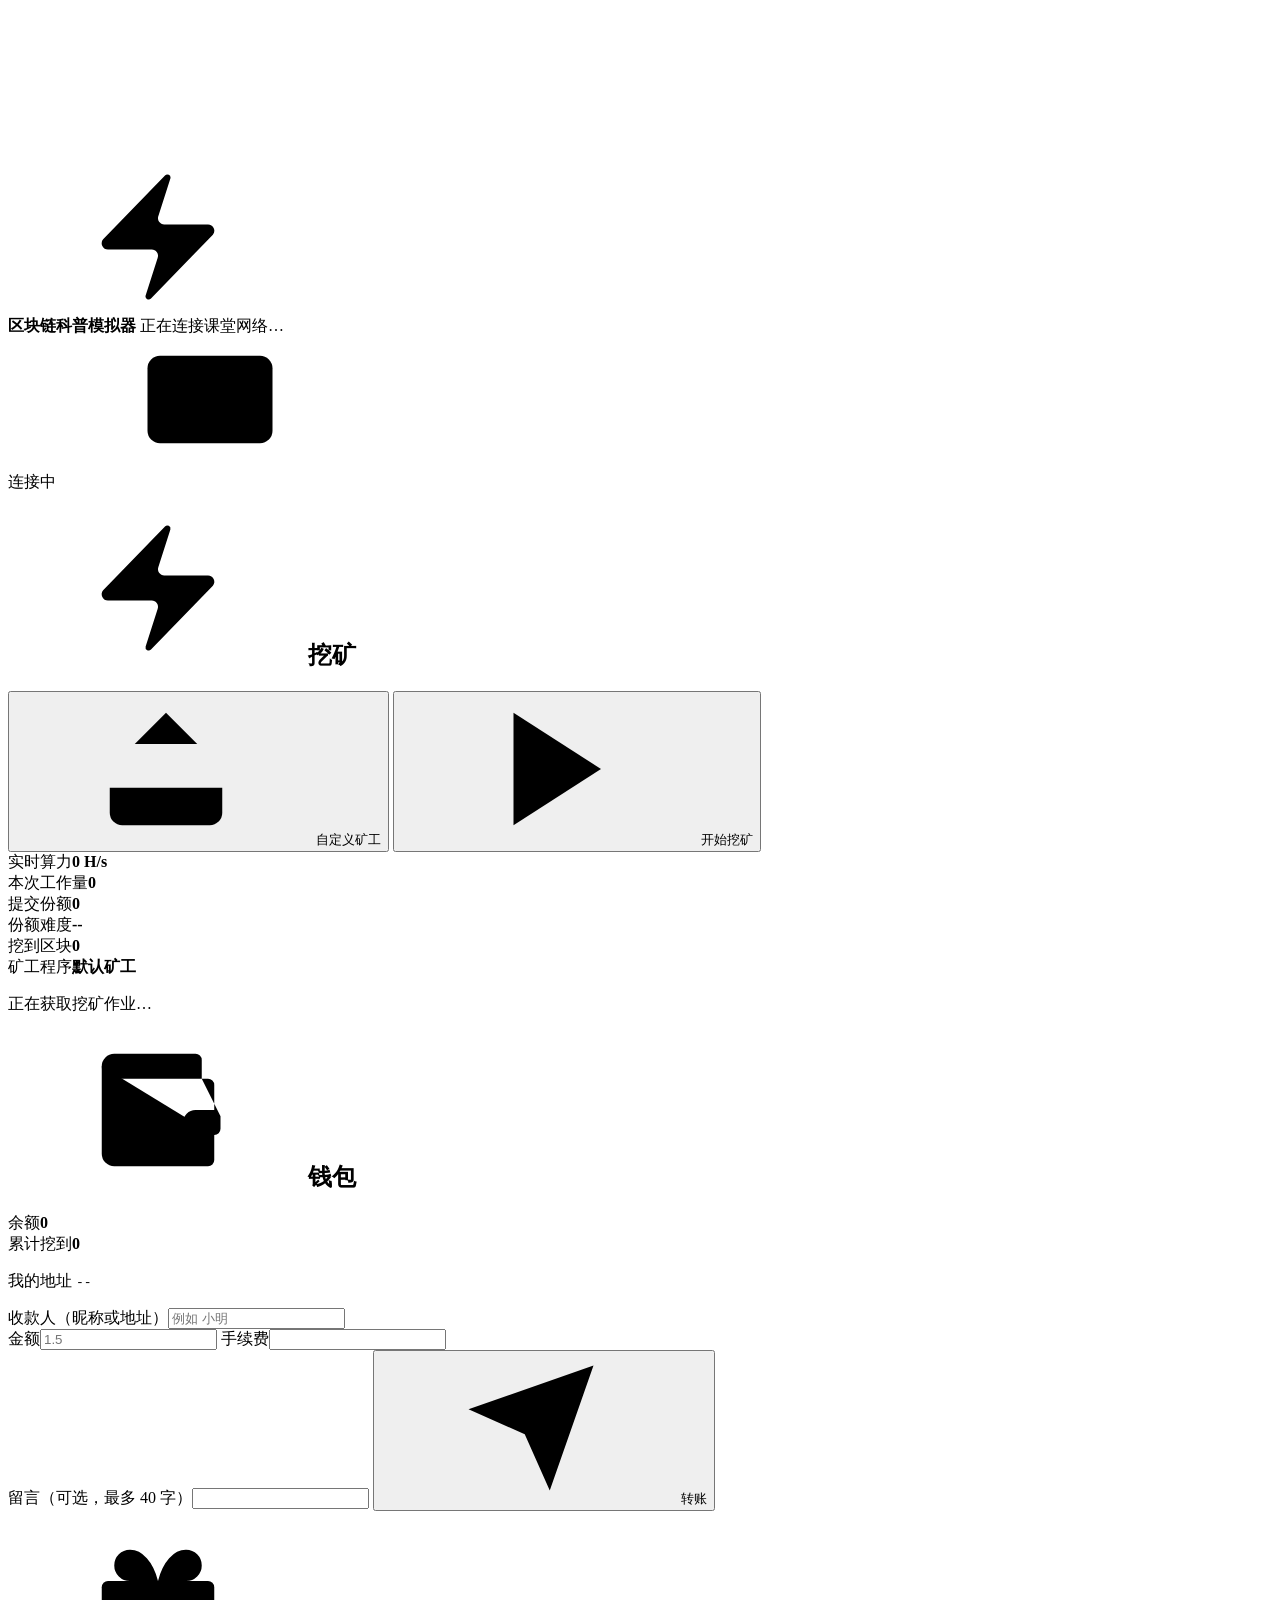
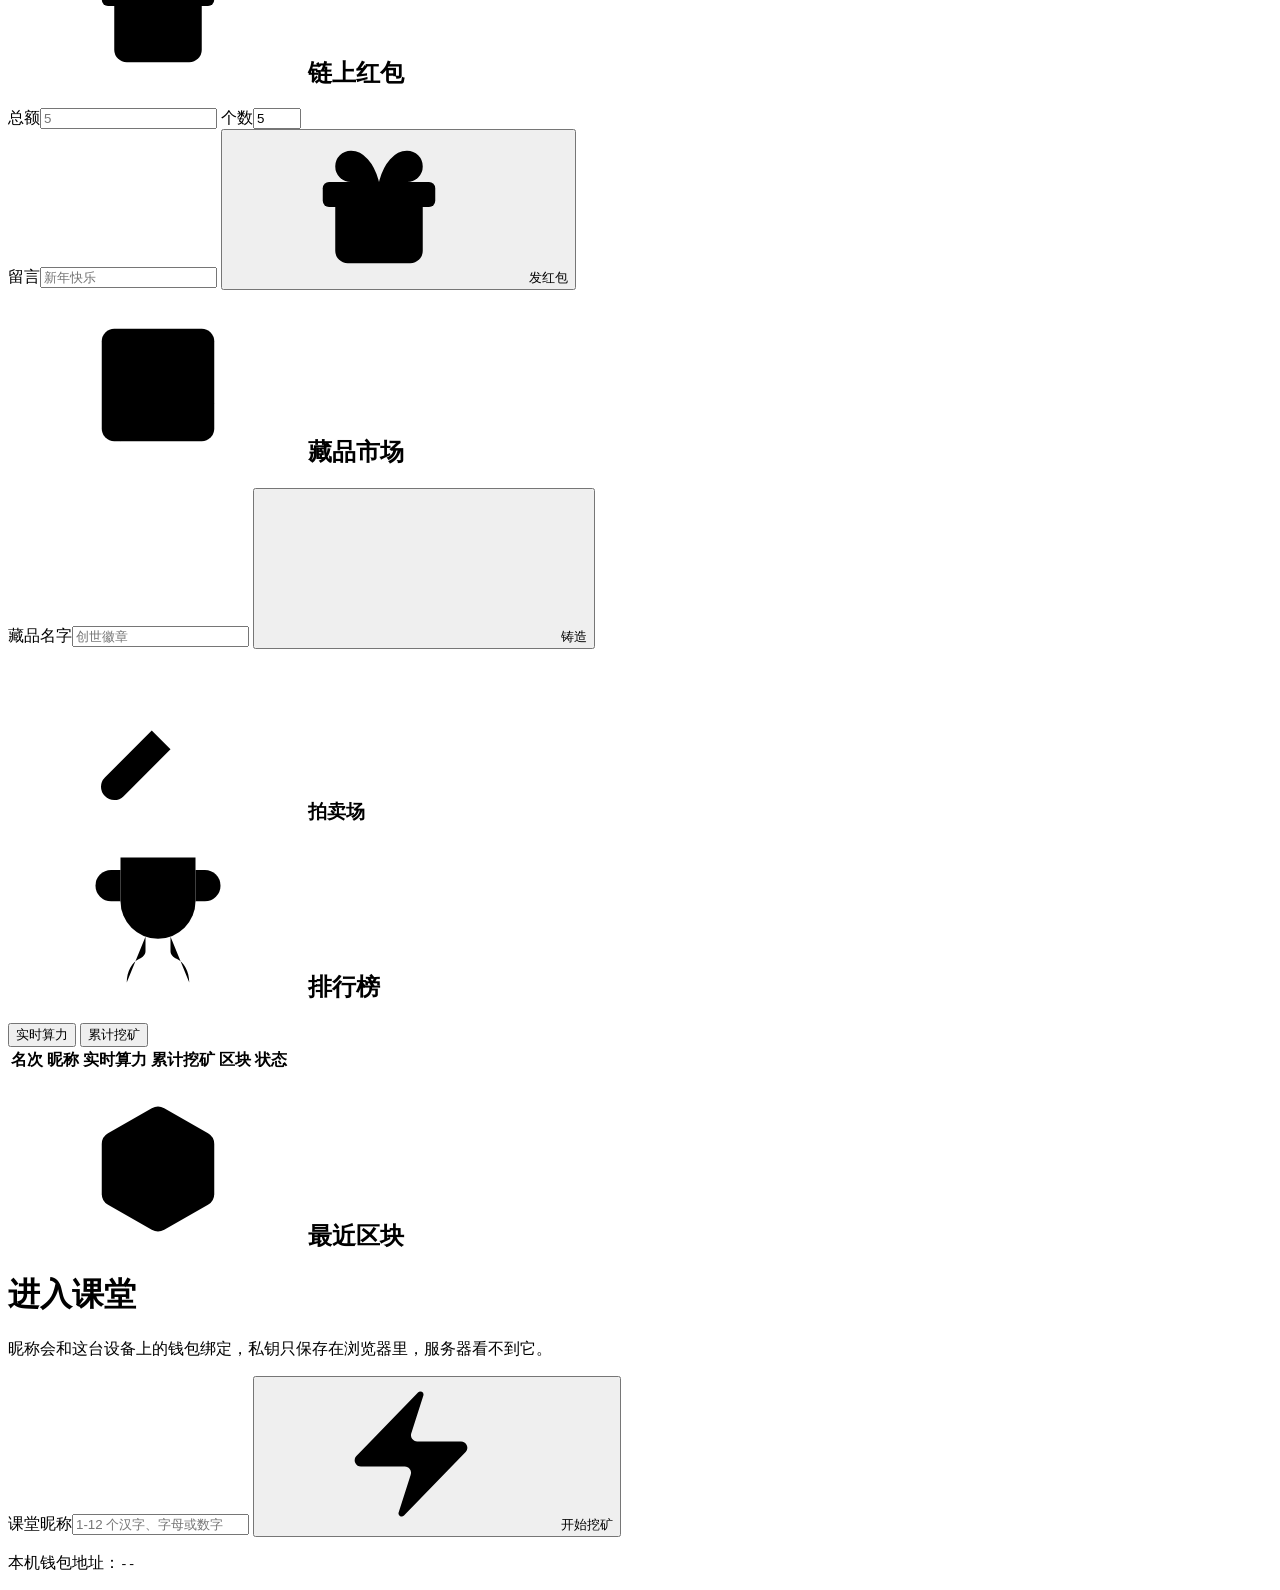
==== commit 72f6fe36: "NFT 支持链上拍卖：出价托管、被超价自动退款 - 新增交易：nft_auction_create、nft_auction_cancel、nft_bid、nft_auction_settle - 出价" ====
--- a/app/web/static/index.html
+++ b/app/web/static/index.html
@@ -27,6 +27,7 @@
     <symbol id="i-x" viewBox="0 0 24 24"><path d="M18 6 6 18"/><path d="m6 6 12 12"/></symbol>
     <symbol id="i-upload" viewBox="0 0 24 24"><path d="M21 15v4a2 2 0 0 1-2 2H5a2 2 0 0 1-2-2v-4"/><polyline points="17 8 12 3 7 8"/><line x1="12" x2="12" y1="3" y2="15"/></symbol>
     <symbol id="i-refresh" viewBox="0 0 24 24"><path d="M21 12a9 9 0 1 1-3-6.7L21 8"/><path d="M21 3v5h-5"/></symbol>
+    <symbol id="i-gavel" viewBox="0 0 24 24"><path d="m14 13-7.5 7.5a2.12 2.12 0 0 1-3-3L11 10"/><path d="m16 16 6-6"/><path d="m8 8 6-6"/><path d="m9 7 8 8"/><path d="m21 11-8-8"/></symbol>
   </svg>
 
   <header class="topbar">
@@ -124,6 +125,8 @@
         <button type="submit" class="primary"><svg class="icon"><use href="#i-plus"/></svg>铸造</button>
       </form>
       <ul class="list" id="nft-list"></ul>
+      <h3 class="subhead"><svg class="icon"><use href="#i-gavel"/></svg>拍卖场</h3>
+      <ul class="list" id="auction-list"></ul>
     </section>
 
     <section class="panel panel-wide">
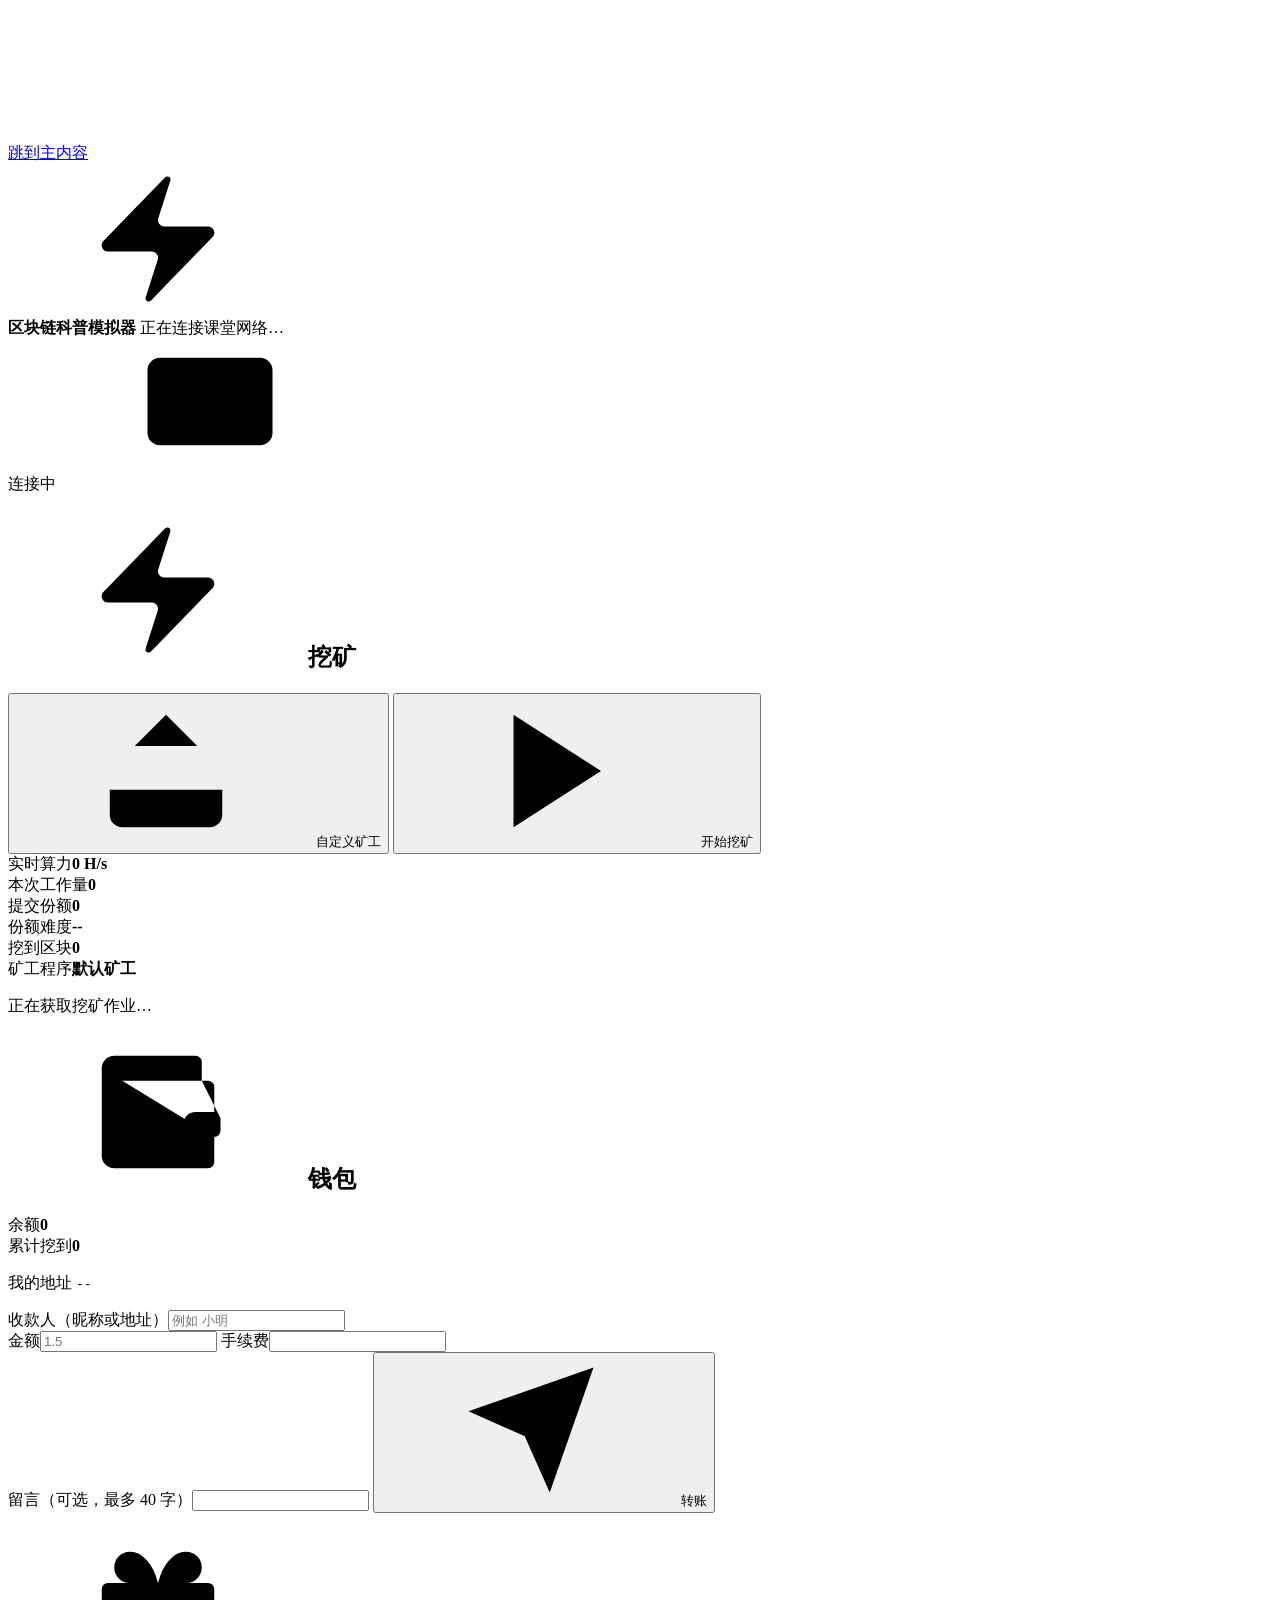
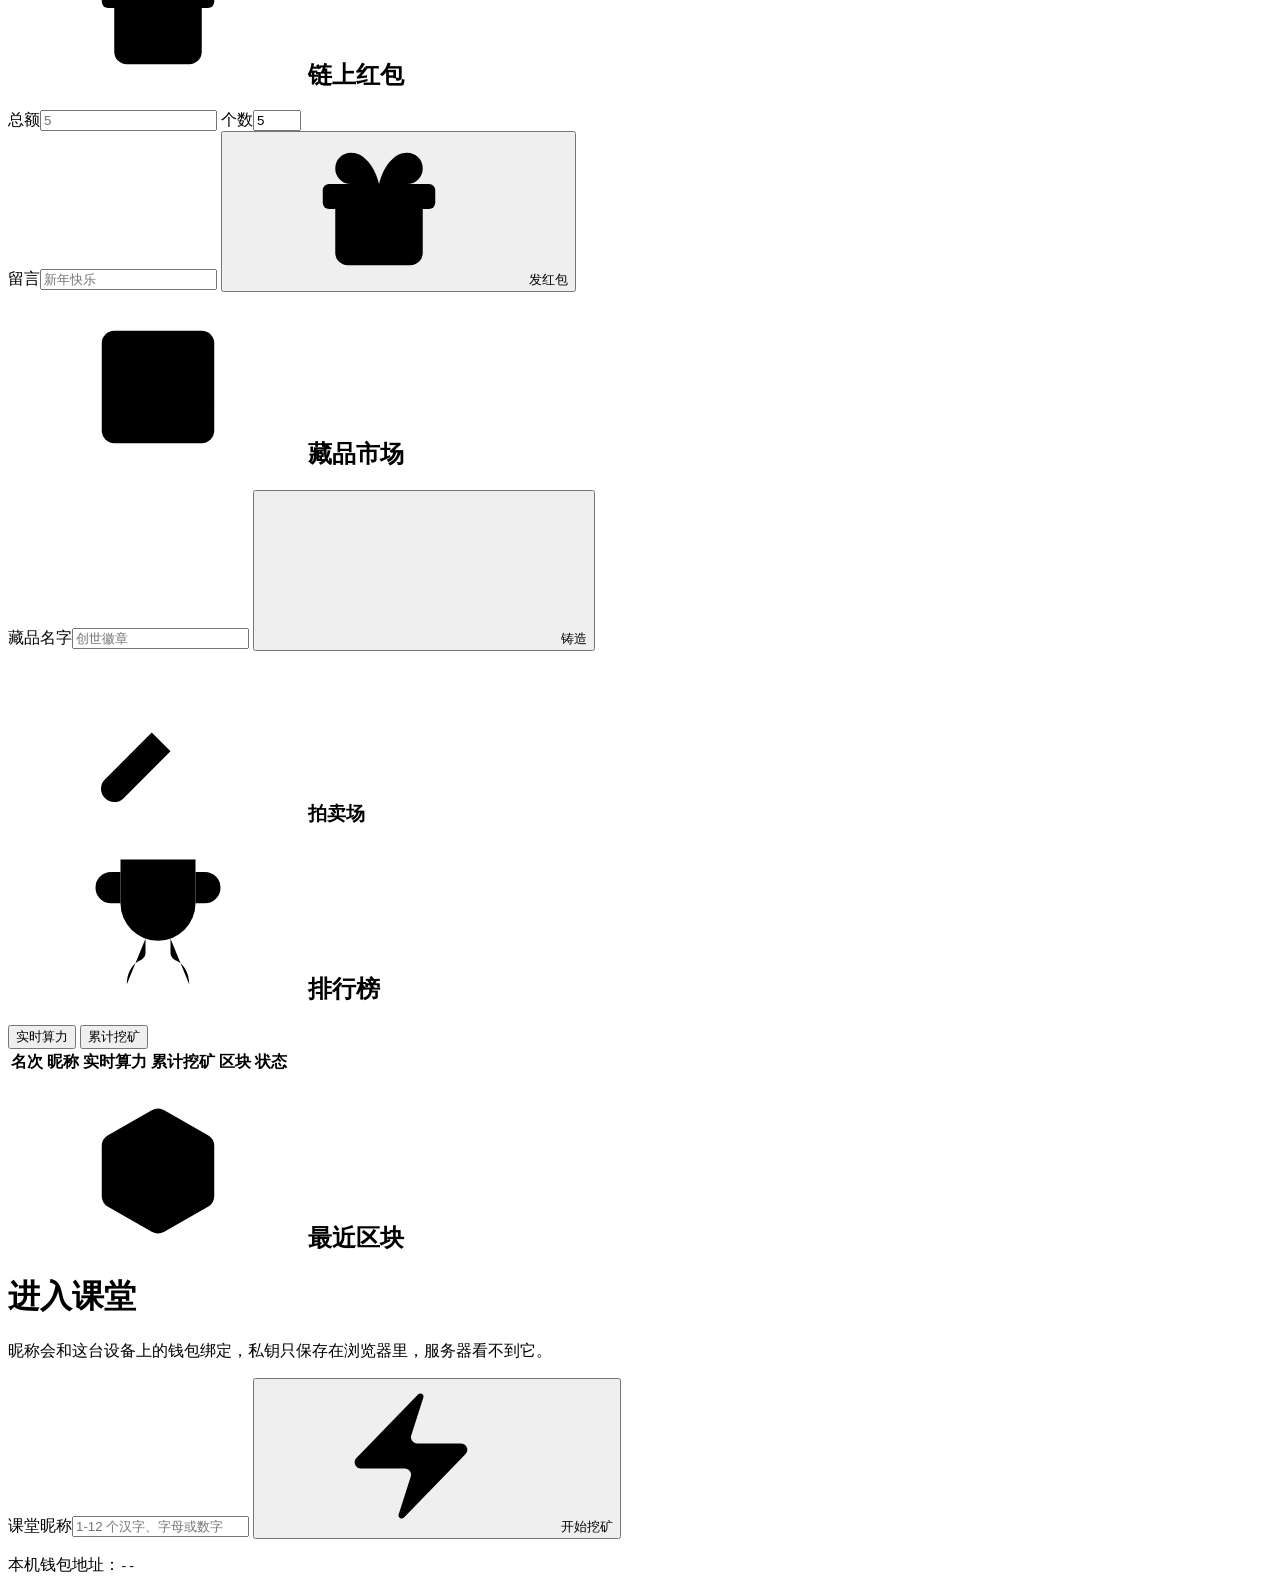
==== commit 64dab100: "重做界面视觉：随包字体、统一色阶与更清晰的数据层级" ====
--- a/app/web/static/index.html
+++ b/app/web/static/index.html
@@ -8,6 +8,7 @@
   <link rel="stylesheet" href="/static/styles.css">
 </head>
 <body>
+  <a class="skip-link" href="#main-content">跳到主内容</a>
   <svg class="sprite" aria-hidden="true" focusable="false">
     <symbol id="i-zap" viewBox="0 0 24 24"><path d="M4 14a1 1 0 0 1-.78-1.63l9.9-10.2a.5.5 0 0 1 .86.46l-1.92 6.02A1 1 0 0 0 13 10h7a1 1 0 0 1 .78 1.63l-9.9 10.2a.5.5 0 0 1-.86-.46l1.92-6.02A1 1 0 0 0 11 14z"/></symbol>
     <symbol id="i-play" viewBox="0 0 24 24"><polygon points="6 3 20 12 6 21 6 3"/></symbol>
@@ -57,7 +58,7 @@
 
   <div class="announcement" id="announcement" hidden></div>
 
-  <main class="layout">
+  <main class="layout" id="main-content">
     <section class="panel panel-mining">
       <header class="panel-head">
         <h2><svg class="icon"><use href="#i-zap"/></svg>挖矿</h2>
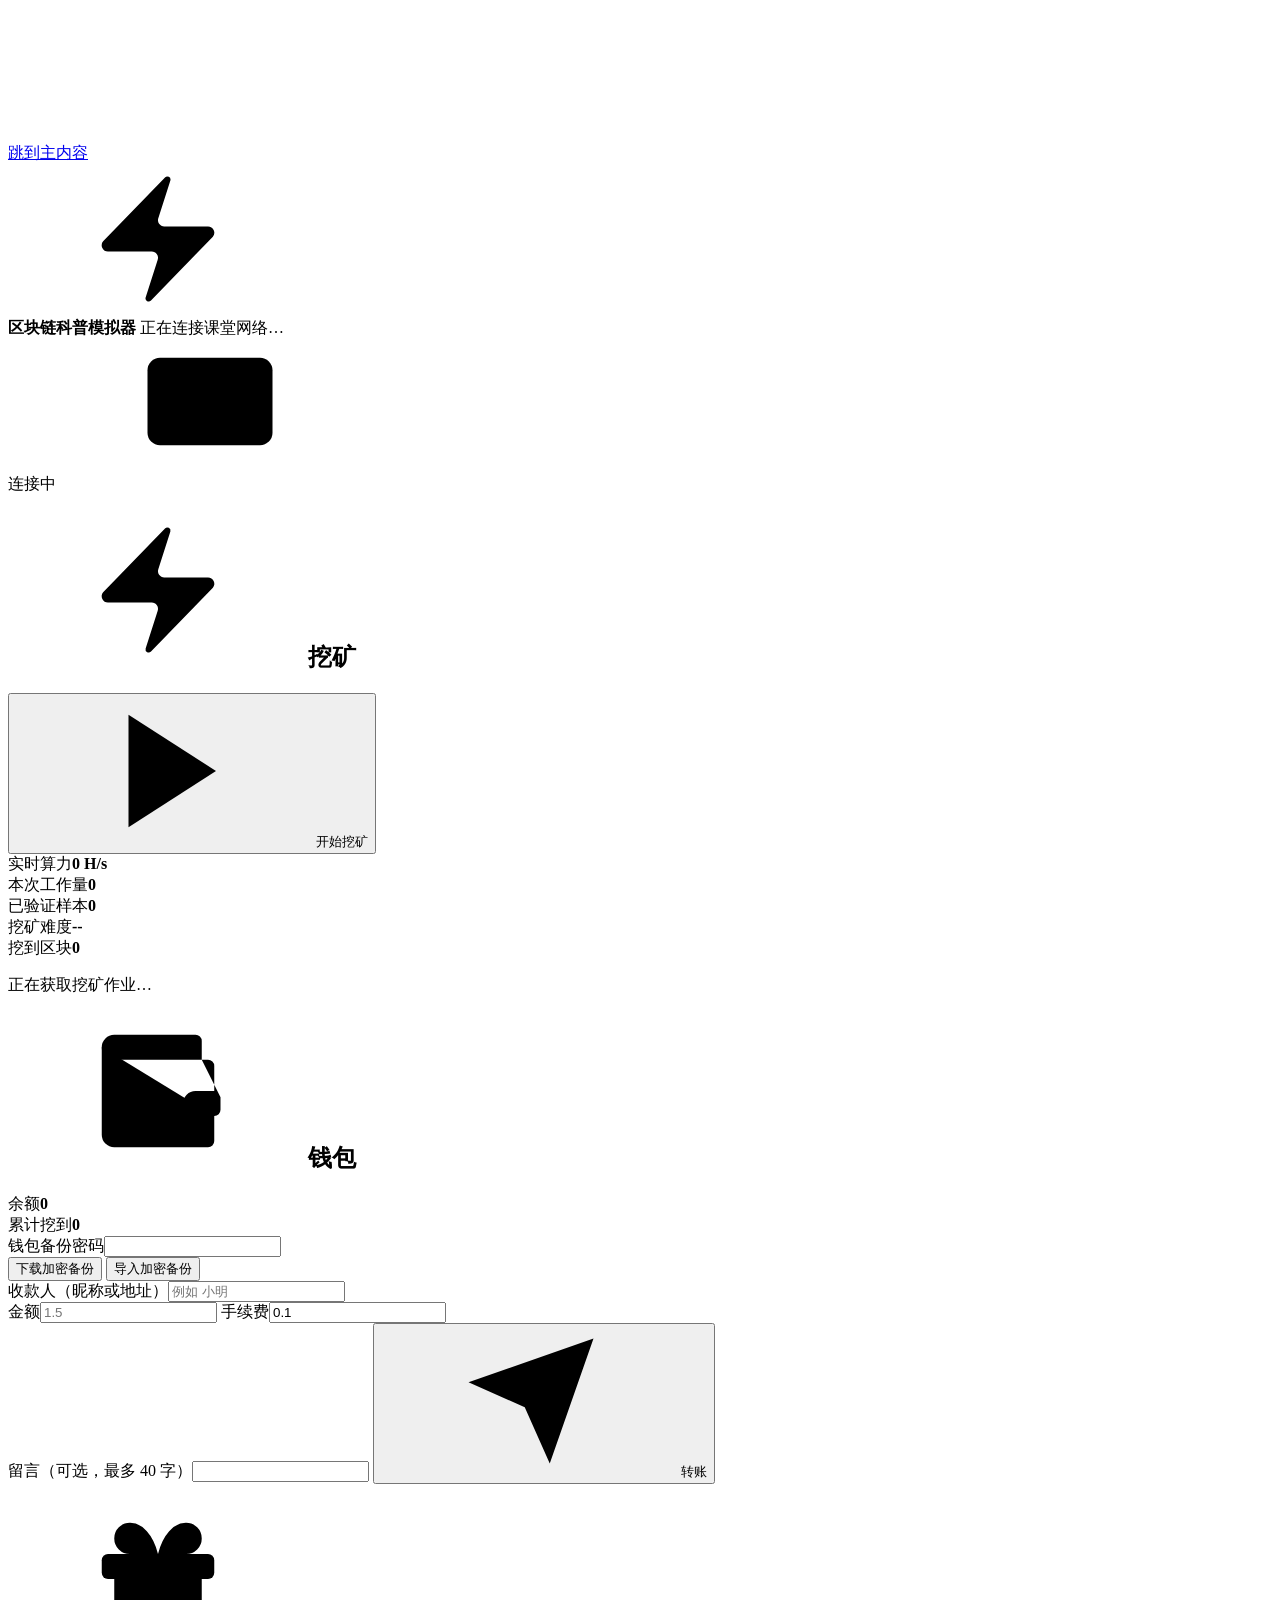
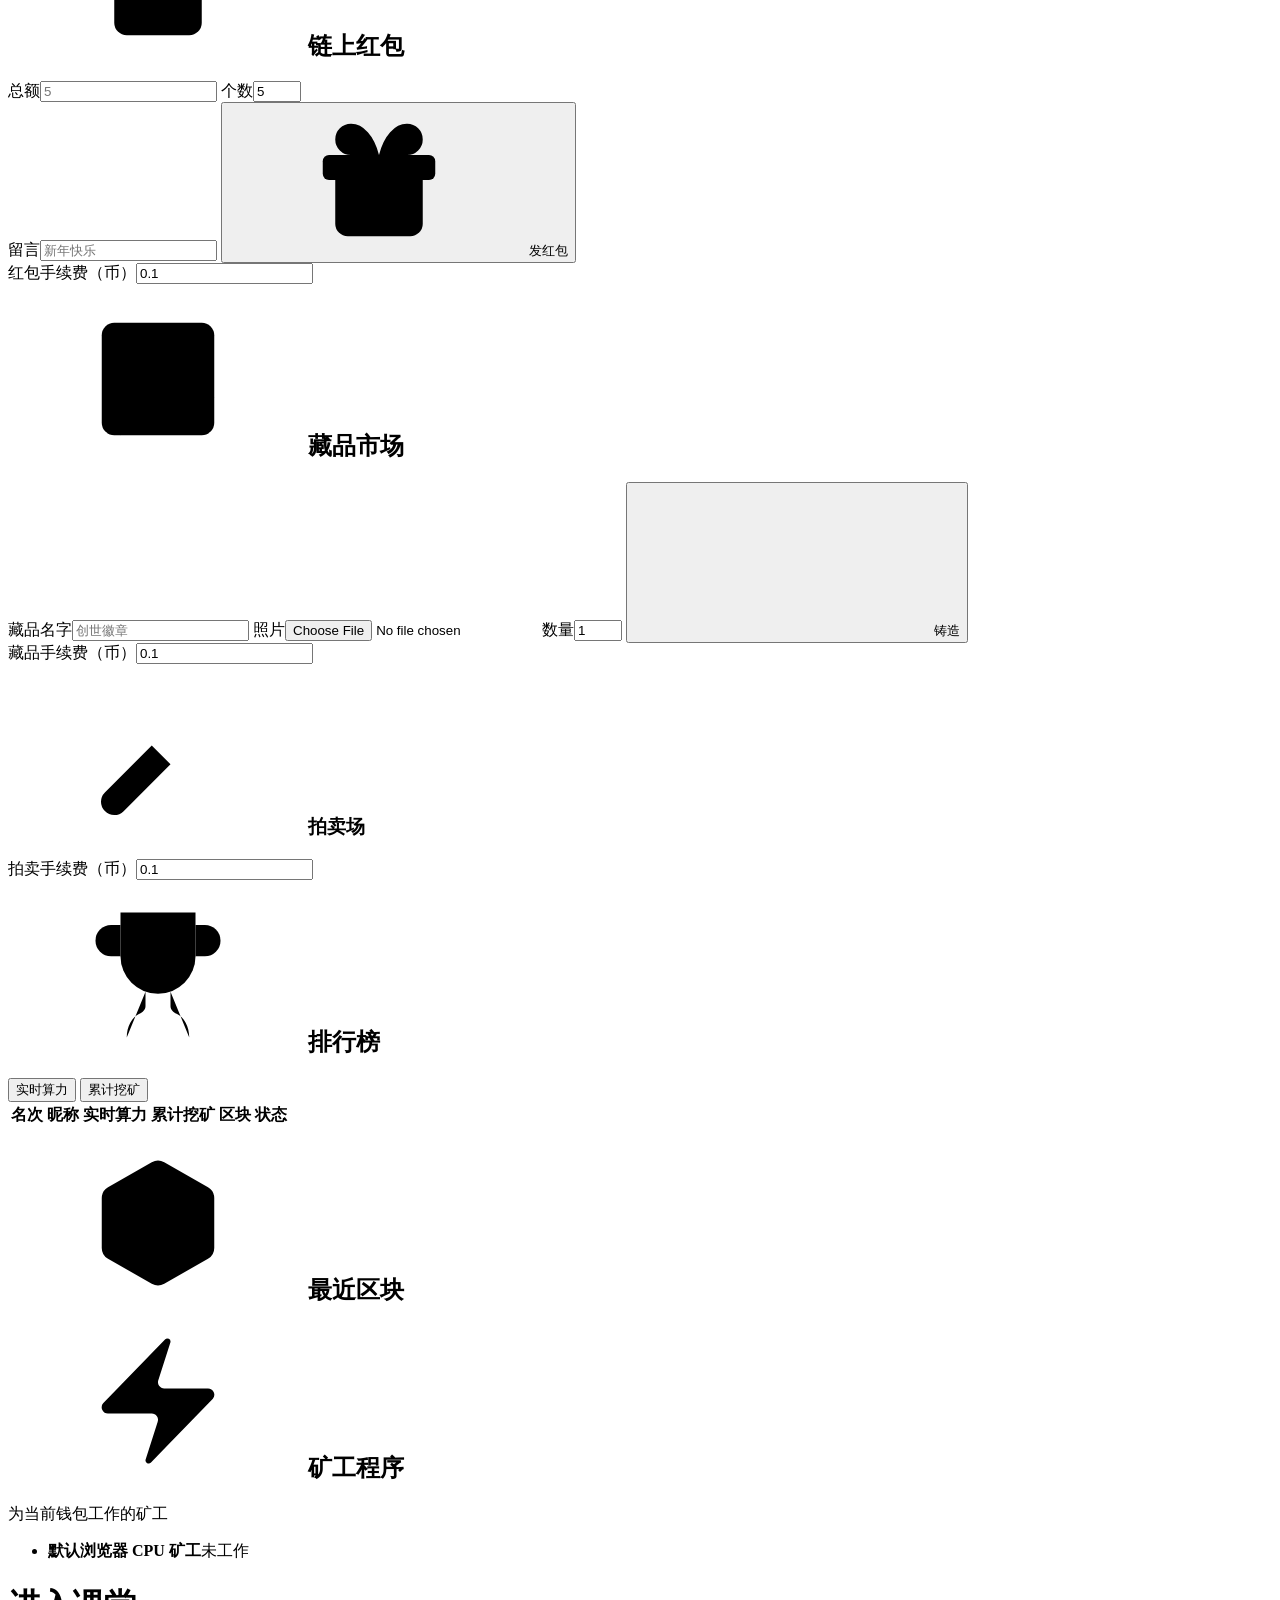
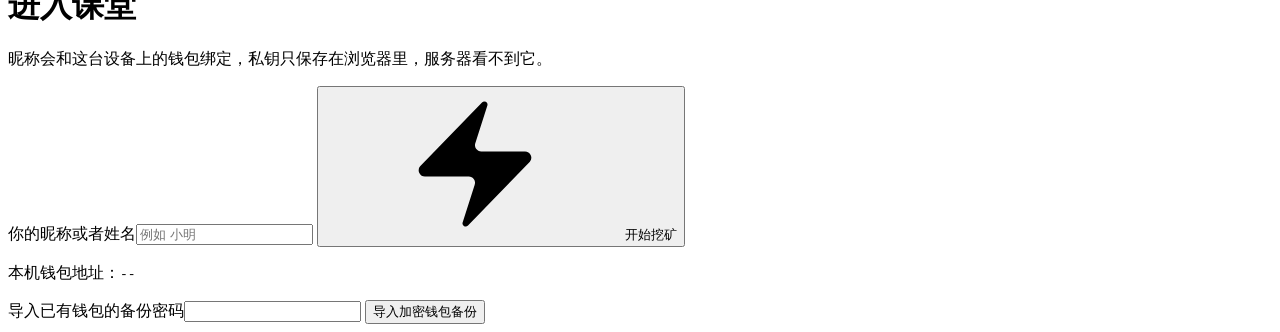
==== commit ae247b42: "升级区块链科普模拟器至 3.0.0 - 支持通过课堂场次配置启动独立节点，并同步区块和交易。 - 支持本机钱包和浏览器钱包两种参与方式，点击后开始挖矿，区块奖励及手续费归出块钱包。 - 新增浏览器钱包" ====
--- a/app/web/static/index.html
+++ b/app/web/static/index.html
@@ -5,7 +5,7 @@
   <meta name="viewport" content="width=device-width, initial-scale=1">
   <title>区块链科普模拟器 · 学生控制台</title>
   <link rel="icon" href="/static/favicon.svg" type="image/svg+xml">
-  <link rel="stylesheet" href="/static/styles.css">
+  <link rel="stylesheet" href="/static/styles.css?v=classroom-panels-4">
 </head>
 <body>
   <a class="skip-link" href="#main-content">跳到主内容</a>
@@ -40,12 +40,16 @@
       </div>
     </div>
     <div class="topbar-right">
+      <div class="topbar-wallet" id="topbar-wallet" hidden>
+        <label for="wallet-address">我的地址</label>
+        <input id="wallet-address" type="text" readonly spellcheck="false" aria-label="我的钱包地址">
+        <button type="button" class="icon-button" id="copy-address" title="复制钱包地址" aria-label="复制钱包地址">
+          <svg class="icon"><use href="#i-copy"/></svg>
+        </button>
+      </div>
       <span class="connection" id="connection"><i class="dot"></i><span id="connection-text">连接中</span></span>
       <span class="chip" id="identity" hidden>
         <strong id="me-nickname"></strong>
-        <button type="button" class="icon-button" id="copy-address" title="复制钱包地址">
-          <svg class="icon"><use href="#i-copy"/></svg>
-        </button>
       </span>
       <a class="icon-button" href="/bigscreen" target="_blank" title="打开投影大屏">
         <svg class="icon"><use href="#i-monitor"/></svg>
@@ -64,7 +68,7 @@
         <h2><svg class="icon"><use href="#i-zap"/></svg>挖矿</h2>
         <div class="panel-actions">
           <input type="file" id="miner-file" accept=".js,text/javascript" hidden>
-          <button type="button" class="ghost" id="load-miner">
+          <button type="button" class="ghost" id="load-miner" hidden>
             <svg class="icon"><use href="#i-upload"/></svg>自定义矿工
           </button>
           <button type="button" class="ghost" id="reset-miner" hidden>
@@ -78,35 +82,46 @@
       <div class="stats">
         <div class="stat"><span>实时算力</span><strong id="stat-hashrate">0 H/s</strong></div>
         <div class="stat"><span>本次工作量</span><strong id="stat-work">0</strong></div>
-        <div class="stat"><span>提交份额</span><strong id="stat-shares">0</strong></div>
-        <div class="stat"><span>份额难度</span><strong id="stat-share-bits">--</strong></div>
+        <div class="stat"><span>已验证样本</span><strong id="stat-shares">0</strong></div>
+        <div class="stat"><span>挖矿难度</span><strong id="stat-share-bits">--</strong></div>
         <div class="stat"><span>挖到区块</span><strong id="stat-blocks">0</strong></div>
-        <div class="stat"><span>矿工程序</span><strong id="stat-miner">默认矿工</strong></div>
       </div>
       <p class="job-line" id="job-line">正在获取挖矿作业…</p>
       <ul class="log" id="share-log"></ul>
     </section>
 
-    <section class="panel">
+    <section class="panel panel-wallet">
       <header class="panel-head"><h2><svg class="icon"><use href="#i-wallet"/></svg>钱包</h2></header>
       <div class="stats">
         <div class="stat"><span>余额</span><strong id="wallet-balance">0</strong></div>
         <div class="stat"><span>累计挖到</span><strong id="wallet-mined">0</strong></div>
       </div>
-      <p class="address-line">我的地址 <code id="wallet-address">--</code></p>
+      <form class="form" id="wallet-backup-form">
+        <label>钱包备份密码<input id="wallet-backup-password" type="password" minlength="8" autocomplete="new-password"></label>
+        <div class="row">
+          <button type="button" class="ghost" id="wallet-export">下载加密备份</button>
+          <button type="button" class="ghost" id="wallet-import">导入加密备份</button>
+          <input id="wallet-backup-file" type="file" accept=".json,application/json" hidden>
+        </div>
+      </form>
       <form class="form" id="transfer-form">
         <label>收款人（昵称或地址）<input id="transfer-receiver" required autocomplete="off" placeholder="例如 小明"></label>
         <div class="row">
           <label>金额<input id="transfer-amount" required inputmode="decimal" autocomplete="off" placeholder="1.5"></label>
-          <label>手续费<input id="transfer-fee" inputmode="decimal" autocomplete="off"></label>
+          <label>手续费<input id="transfer-fee" inputmode="decimal" autocomplete="off" value="0.1"></label>
         </div>
         <label>留言（可选，最多 40 字）<input id="transfer-note" maxlength="40" autocomplete="off"></label>
         <button type="submit" class="primary"><svg class="icon"><use href="#i-send"/></svg>转账</button>
       </form>
       <ul class="list" id="tx-list"></ul>
-    </section>
-
-    <section class="panel">
+      <form class="form" id="peer-form" hidden>
+        <label>连接独立节点<input id="peer-address" type="url" placeholder="http://192.168.1.23:8000" required></label>
+        <button type="submit" class="ghost">连接节点</button>
+        <p class="muted small">对方需要使用同一课堂邀请。</p>
+      </form>
+    </section>
+
+    <section class="panel panel-economy">
       <header class="panel-head"><h2><svg class="icon"><use href="#i-gift"/></svg>链上红包</h2></header>
       <form class="form" id="packet-form">
         <div class="row">
@@ -116,21 +131,27 @@
         <label>留言<input id="packet-note" maxlength="40" autocomplete="off" placeholder="新年快乐"></label>
         <button type="submit" class="primary"><svg class="icon"><use href="#i-gift"/></svg>发红包</button>
       </form>
+      <label class="economy-fee">红包手续费（币）<input id="packet-fee" inputmode="decimal" value="0.1"></label>
       <ul class="list" id="packet-list"></ul>
     </section>
 
-    <section class="panel">
+    <section class="panel panel-economy">
       <header class="panel-head"><h2><svg class="icon"><use href="#i-image"/></svg>藏品市场</h2></header>
       <form class="form inline" id="mint-form">
         <label>藏品名字<input id="mint-name" required maxlength="16" autocomplete="off" placeholder="创世徽章"></label>
+        <label>照片<input id="mint-photo" type="file" accept="image/*"></label>
+        <img id="mint-preview" alt="照片预览" width="80" hidden>
+        <label>数量<input id="mint-quantity" type="number" min="1" max="20" value="1"></label>
         <button type="submit" class="primary"><svg class="icon"><use href="#i-plus"/></svg>铸造</button>
       </form>
+      <label class="economy-fee">藏品手续费（币）<input id="nft-fee" inputmode="decimal" value="0.1"></label>
       <ul class="list" id="nft-list"></ul>
       <h3 class="subhead"><svg class="icon"><use href="#i-gavel"/></svg>拍卖场</h3>
+      <label class="economy-fee">拍卖手续费（币）<input id="auction-fee" inputmode="decimal" value="0.1"></label>
       <ul class="list" id="auction-list"></ul>
     </section>
 
-    <section class="panel panel-wide">
+    <section class="panel panel-wide" id="leaderboard-panel">
       <header class="panel-head">
         <h2><svg class="icon"><use href="#i-trophy"/></svg>排行榜</h2>
         <div class="tabs" id="leaderboard-tabs">
@@ -152,6 +173,14 @@
       <header class="panel-head"><h2><svg class="icon"><use href="#i-box"/></svg>最近区块</h2></header>
       <ul class="list" id="block-list"></ul>
     </section>
+    <section class="panel" aria-labelledby="wallet-miners-title">
+      <header class="panel-head"><h2 id="wallet-miners-title"><svg class="icon"><use href="#i-zap"/></svg>矿工程序</h2></header>
+      <p class="muted small">为当前钱包工作的矿工</p>
+      <ul class="list miner-list" id="wallet-miner-list" aria-live="polite">
+        <li class="miner-item is-idle" id="browser-miner-row"><strong>默认浏览器 CPU 矿工</strong><span id="browser-miner-status">未工作</span></li>
+        <li class="miner-item is-idle" id="native-miner-row" hidden><strong id="native-miner-name">本机矿工</strong><span id="native-miner-status">未工作</span></li>
+      </ul>
+    </section>
   </main>
 
   <div class="toasts" id="toasts"></div>
@@ -160,15 +189,19 @@
     <form class="login-card" id="login-form">
       <h1>进入课堂</h1>
       <p class="muted">昵称会和这台设备上的钱包绑定，私钥只保存在浏览器里，服务器看不到它。</p>
-      <label>课堂昵称<input id="login-nickname" required maxlength="12" autocomplete="off" placeholder="1-12 个汉字、字母或数字"></label>
+      <label>你的昵称或者姓名<input id="login-nickname" required maxlength="12" autocomplete="off" placeholder="例如 小明"></label>
       <button type="submit" class="primary"><svg class="icon"><use href="#i-zap"/></svg>开始挖矿</button>
       <p class="error" id="login-error" hidden></p>
       <p class="muted small">本机钱包地址：<code id="login-address">--</code></p>
+      <label>导入已有钱包的备份密码<input id="login-backup-password" type="password" autocomplete="current-password"></label>
+      <button type="button" class="ghost" id="login-wallet-import">导入加密钱包备份</button>
+      <input id="login-wallet-file" type="file" accept=".json,application/json" hidden>
     </form>
   </div>
 
   <script src="/static/crypto.js"></script>
   <script src="/static/client.js"></script>
-  <script src="/static/app.js"></script>
+  <script src="/static/wallet-backup.js"></script>
+  <script src="/static/app.js?v=classroom-panels-4"></script>
 </body>
 </html>
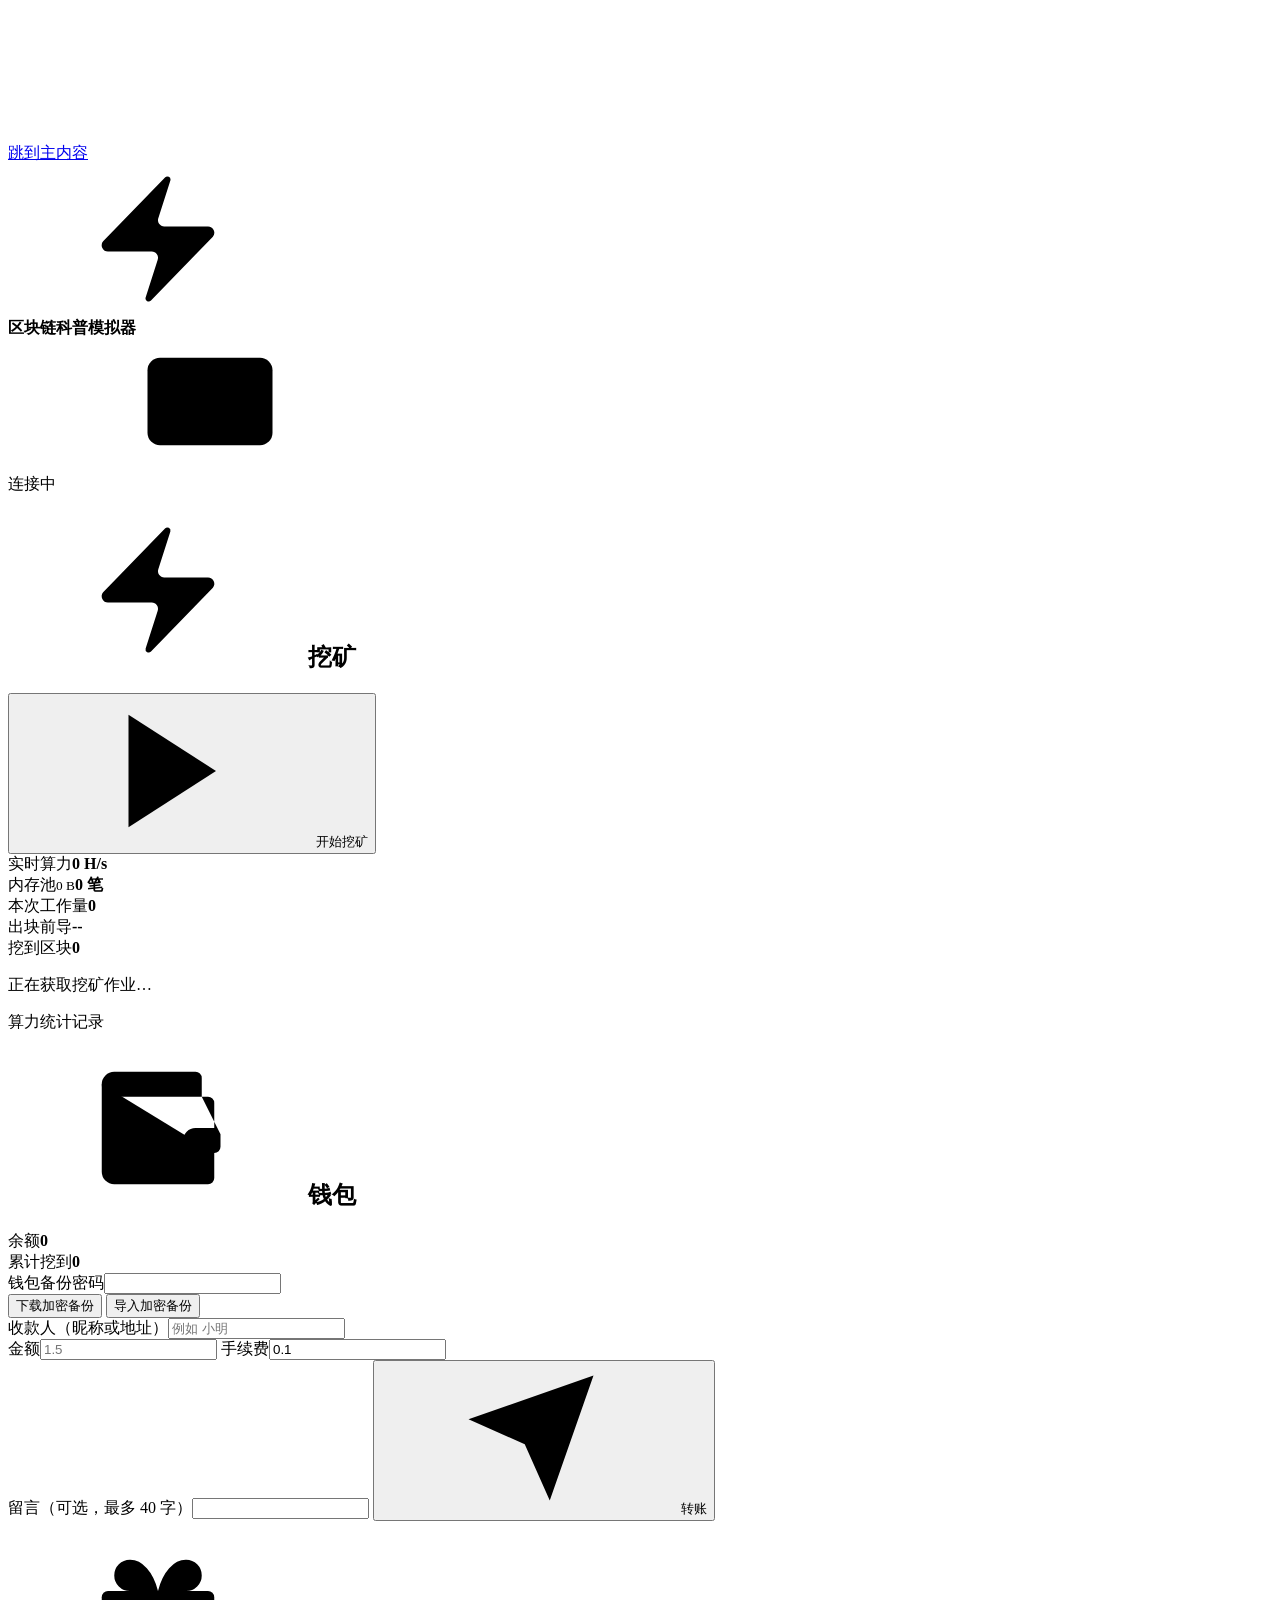
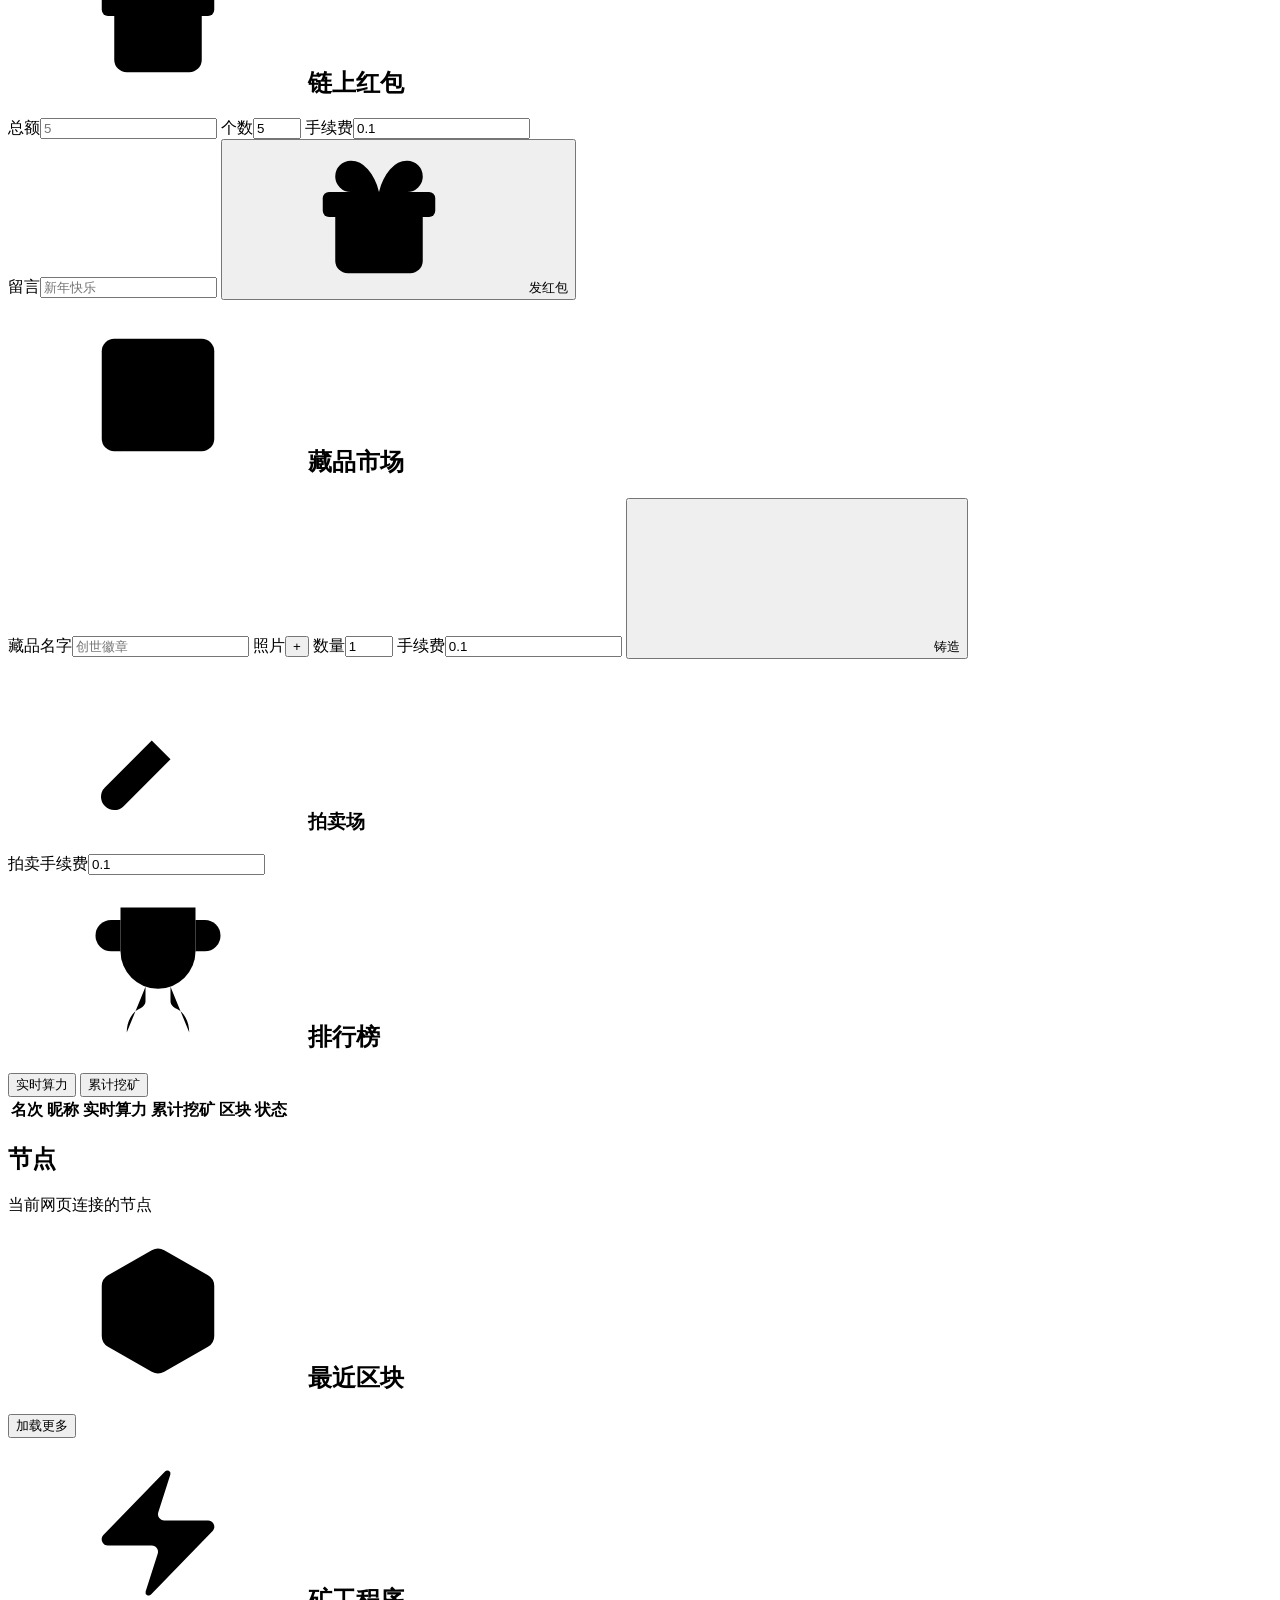
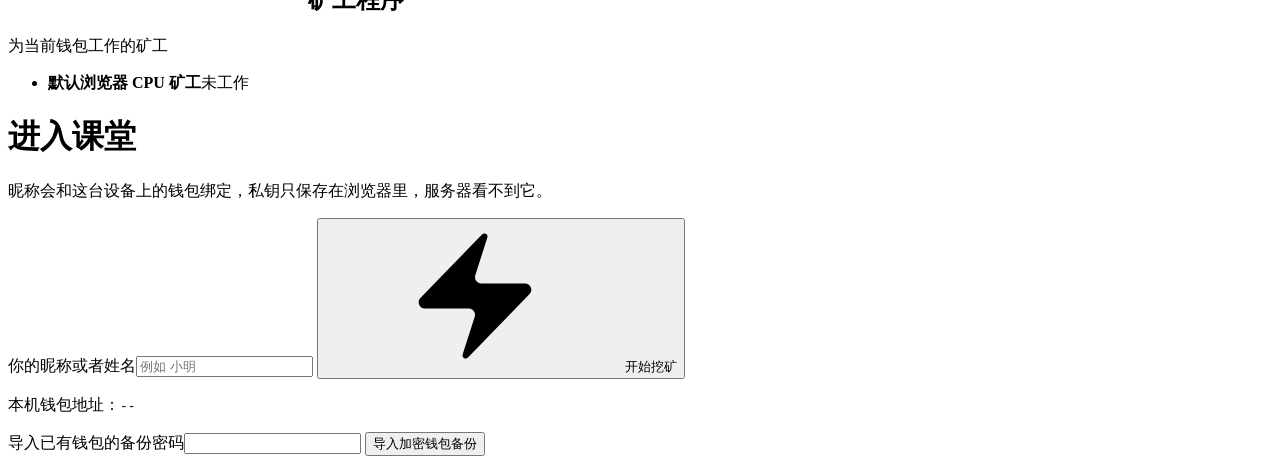
==== commit 938b6c6b: "完善 3.0.1 课堂界面、节点展示与浏览器挖矿体验 - 更新版本至 3.0.1，保持 3.x 共识规则兼容 - 优化挖矿、钱包、红包、藏品市场及矿工卡片布局 - 独立显示内存池统计，统一出块难度说明" ====
--- a/app/web/static/index.html
+++ b/app/web/static/index.html
@@ -5,7 +5,7 @@
   <meta name="viewport" content="width=device-width, initial-scale=1">
   <title>区块链科普模拟器 · 学生控制台</title>
   <link rel="icon" href="/static/favicon.svg" type="image/svg+xml">
-  <link rel="stylesheet" href="/static/styles.css?v=classroom-panels-4">
+  <link rel="stylesheet" href="/static/styles.css?v=3.0.1-console5">
 </head>
 <body>
   <a class="skip-link" href="#main-content">跳到主内容</a>
@@ -36,7 +36,7 @@
       <svg class="icon brand-icon"><use href="#i-zap"/></svg>
       <div class="brand-text">
         <strong id="classroom-name">区块链科普模拟器</strong>
-        <span class="muted" id="chain-summary">正在连接课堂网络…</span>
+        <span class="muted" id="chain-summary" hidden></span>
       </div>
     </div>
     <div class="topbar-right">
@@ -81,13 +81,15 @@
       </header>
       <div class="stats">
         <div class="stat"><span>实时算力</span><strong id="stat-hashrate">0 H/s</strong></div>
+        <div class="stat stat-mempool"><span class="stat-label">内存池<small id="stat-mempool-bytes">0 B</small></span><strong id="stat-mempool">0 笔</strong></div>
         <div class="stat"><span>本次工作量</span><strong id="stat-work">0</strong></div>
-        <div class="stat"><span>已验证样本</span><strong id="stat-shares">0</strong></div>
-        <div class="stat"><span>挖矿难度</span><strong id="stat-share-bits">--</strong></div>
+        <div class="stat" hidden><span>已验证样本</span><strong id="stat-shares">0</strong></div>
+        <div class="stat" title="区块哈希需要满足的二进制前导零位数"><span>出块前导</span><strong id="stat-share-bits">--</strong></div>
         <div class="stat"><span>挖到区块</span><strong id="stat-blocks">0</strong></div>
       </div>
       <p class="job-line" id="job-line">正在获取挖矿作业…</p>
-      <ul class="log" id="share-log"></ul>
+      <p class="muted small">算力统计记录</p>
+      <div class="mining-log"><ul class="log" id="share-log"></ul></div>
     </section>
 
     <section class="panel panel-wallet">
@@ -107,47 +109,46 @@
       <form class="form" id="transfer-form">
         <label>收款人（昵称或地址）<input id="transfer-receiver" required autocomplete="off" placeholder="例如 小明"></label>
         <div class="row">
-          <label>金额<input id="transfer-amount" required inputmode="decimal" autocomplete="off" placeholder="1.5"></label>
+          <label>金额<input id="transfer-amount" inputmode="decimal" autocomplete="off" placeholder="1.5"></label>
           <label>手续费<input id="transfer-fee" inputmode="decimal" autocomplete="off" value="0.1"></label>
         </div>
         <label>留言（可选，最多 40 字）<input id="transfer-note" maxlength="40" autocomplete="off"></label>
         <button type="submit" class="primary"><svg class="icon"><use href="#i-send"/></svg>转账</button>
       </form>
       <ul class="list" id="tx-list"></ul>
-      <form class="form" id="peer-form" hidden>
-        <label>连接独立节点<input id="peer-address" type="url" placeholder="http://192.168.1.23:8000" required></label>
-        <button type="submit" class="ghost">连接节点</button>
-        <p class="muted small">对方需要使用同一课堂邀请。</p>
-      </form>
     </section>
 
     <section class="panel panel-economy">
       <header class="panel-head"><h2><svg class="icon"><use href="#i-gift"/></svg>链上红包</h2></header>
       <form class="form" id="packet-form">
         <div class="row">
-          <label>总额<input id="packet-total" required inputmode="decimal" autocomplete="off" placeholder="5"></label>
+          <label>总额<input id="packet-total" inputmode="decimal" autocomplete="off" placeholder="5"></label>
           <label>个数<input id="packet-count" required type="number" min="1" max="50" value="5"></label>
+          <label>手续费<input id="packet-fee" inputmode="decimal" value="0.1"></label>
         </div>
         <label>留言<input id="packet-note" maxlength="40" autocomplete="off" placeholder="新年快乐"></label>
         <button type="submit" class="primary"><svg class="icon"><use href="#i-gift"/></svg>发红包</button>
       </form>
-      <label class="economy-fee">红包手续费（币）<input id="packet-fee" inputmode="decimal" value="0.1"></label>
-      <ul class="list" id="packet-list"></ul>
+      <div class="packet-feed"><ul class="list" id="packet-list"></ul></div>
     </section>
 
     <section class="panel panel-economy">
       <header class="panel-head"><h2><svg class="icon"><use href="#i-image"/></svg>藏品市场</h2></header>
-      <form class="form inline" id="mint-form">
-        <label>藏品名字<input id="mint-name" required maxlength="16" autocomplete="off" placeholder="创世徽章"></label>
-        <label>照片<input id="mint-photo" type="file" accept="image/*"></label>
+      <form class="form" id="mint-form">
+        <div class="row mint-fields">
+          <label>藏品名字<input id="mint-name" required maxlength="16" autocomplete="off" placeholder="创世徽章"></label>
+          <label class="photo-field">照片<input id="mint-photo" type="file" accept="image/jpeg,image/png,image/gif,image/webp" hidden><button type="button" id="photo-toggle" class="photo-toggle" aria-label="上传照片" title="上传照片">+</button></label>
+          <label>数量<input id="mint-quantity" type="number" min="1" max="20" value="1"></label>
+          <label>手续费<input id="nft-fee" inputmode="decimal" value="0.1"></label>
+          <button type="submit" class="primary"><svg class="icon"><use href="#i-plus"/></svg>铸造</button>
+        </div>
         <img id="mint-preview" alt="照片预览" width="80" hidden>
-        <label>数量<input id="mint-quantity" type="number" min="1" max="20" value="1"></label>
-        <button type="submit" class="primary"><svg class="icon"><use href="#i-plus"/></svg>铸造</button>
-      </form>
-      <label class="economy-fee">藏品手续费（币）<input id="nft-fee" inputmode="decimal" value="0.1"></label>
+      </form>
       <ul class="list" id="nft-list"></ul>
-      <h3 class="subhead"><svg class="icon"><use href="#i-gavel"/></svg>拍卖场</h3>
-      <label class="economy-fee">拍卖手续费（币）<input id="auction-fee" inputmode="decimal" value="0.1"></label>
+      <div class="auction-heading">
+        <h3 class="subhead"><svg class="icon"><use href="#i-gavel"/></svg>拍卖场</h3>
+        <label class="economy-fee">拍卖手续费<input id="auction-fee" inputmode="decimal" value="0.1"></label>
+      </div>
       <ul class="list" id="auction-list"></ul>
     </section>
 
@@ -169,9 +170,22 @@
       </div>
     </section>
 
+    <section class="panel panel-nodes">
+      <header class="panel-head"><h2>节点</h2></header>
+      <form class="form" id="peer-form" hidden>
+        <label>连接独立节点<input id="peer-address" type="url" placeholder="http://192.168.1.23:8000" required></label>
+        <button type="submit" class="primary">连接节点</button>
+        <p class="muted small">对方需要使用同一课堂邀请。</p>
+      </form>
+      <p id="node-status" class="muted small">当前网页连接的节点</p>
+      <ul id="node-participants" class="list node-participants" aria-live="polite"></ul>
+      <ul class="log" id="node-log"></ul>
+    </section>
+    <div class="node-companion">
     <section class="panel">
       <header class="panel-head"><h2><svg class="icon"><use href="#i-box"/></svg>最近区块</h2></header>
       <ul class="list" id="block-list"></ul>
+      <button type="button" class="ghost" id="load-more-blocks">加载更多</button>
     </section>
     <section class="panel" aria-labelledby="wallet-miners-title">
       <header class="panel-head"><h2 id="wallet-miners-title"><svg class="icon"><use href="#i-zap"/></svg>矿工程序</h2></header>
@@ -181,8 +195,10 @@
         <li class="miner-item is-idle" id="native-miner-row" hidden><strong id="native-miner-name">本机矿工</strong><span id="native-miner-status">未工作</span></li>
       </ul>
     </section>
+    </div>
   </main>
 
+  <dialog id="image-viewer"><button type="button" id="close-image" class="ghost">关闭</button><p id="image-caption"></p><img id="full-image" alt="藏品图片"><a id="download-image" class="ghost" download="collectible.jpg">下载图片</a></dialog>
   <div class="toasts" id="toasts"></div>
 
   <div class="overlay" id="login-overlay">
@@ -200,8 +216,8 @@
   </div>
 
   <script src="/static/crypto.js"></script>
-  <script src="/static/client.js"></script>
+  <script src="/static/client.js?v=3.0.1"></script>
   <script src="/static/wallet-backup.js"></script>
-  <script src="/static/app.js?v=classroom-panels-4"></script>
+  <script src="/static/app.js?v=3.0.1-console6"></script>
 </body>
 </html>
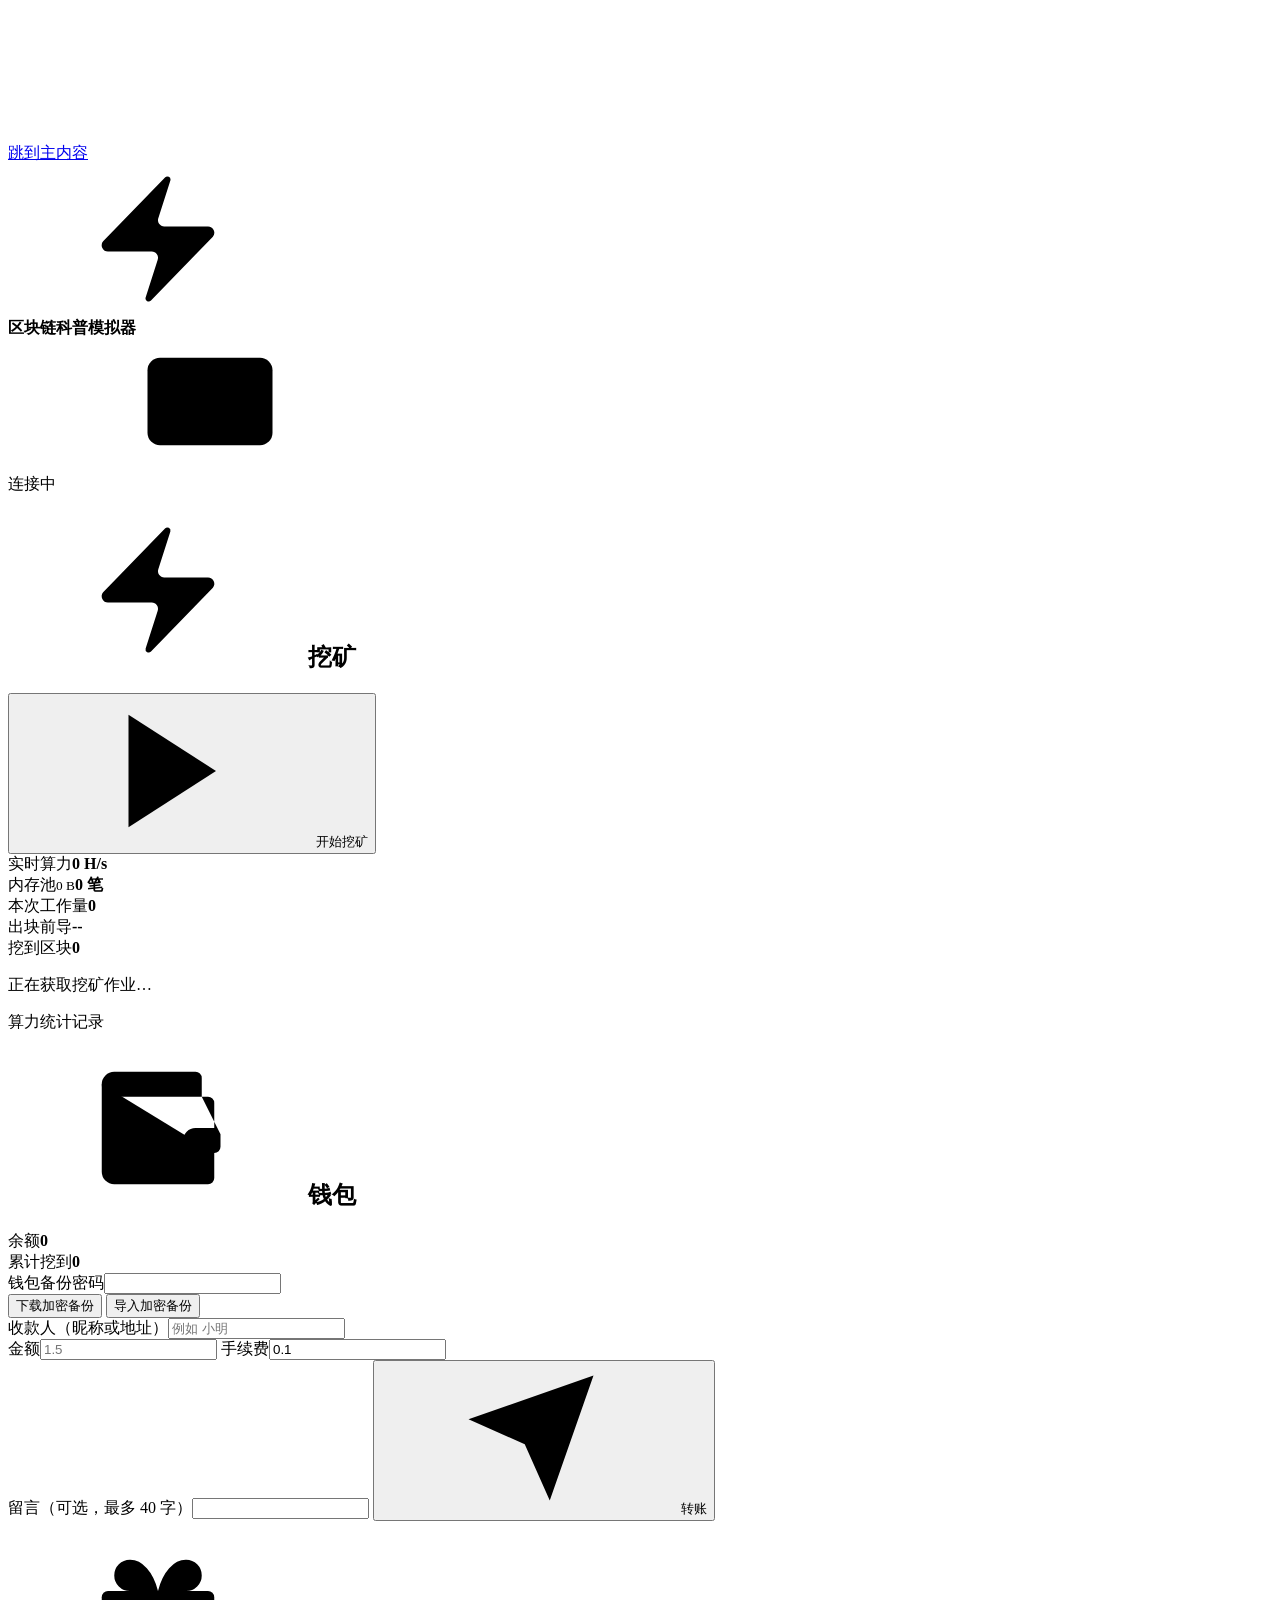
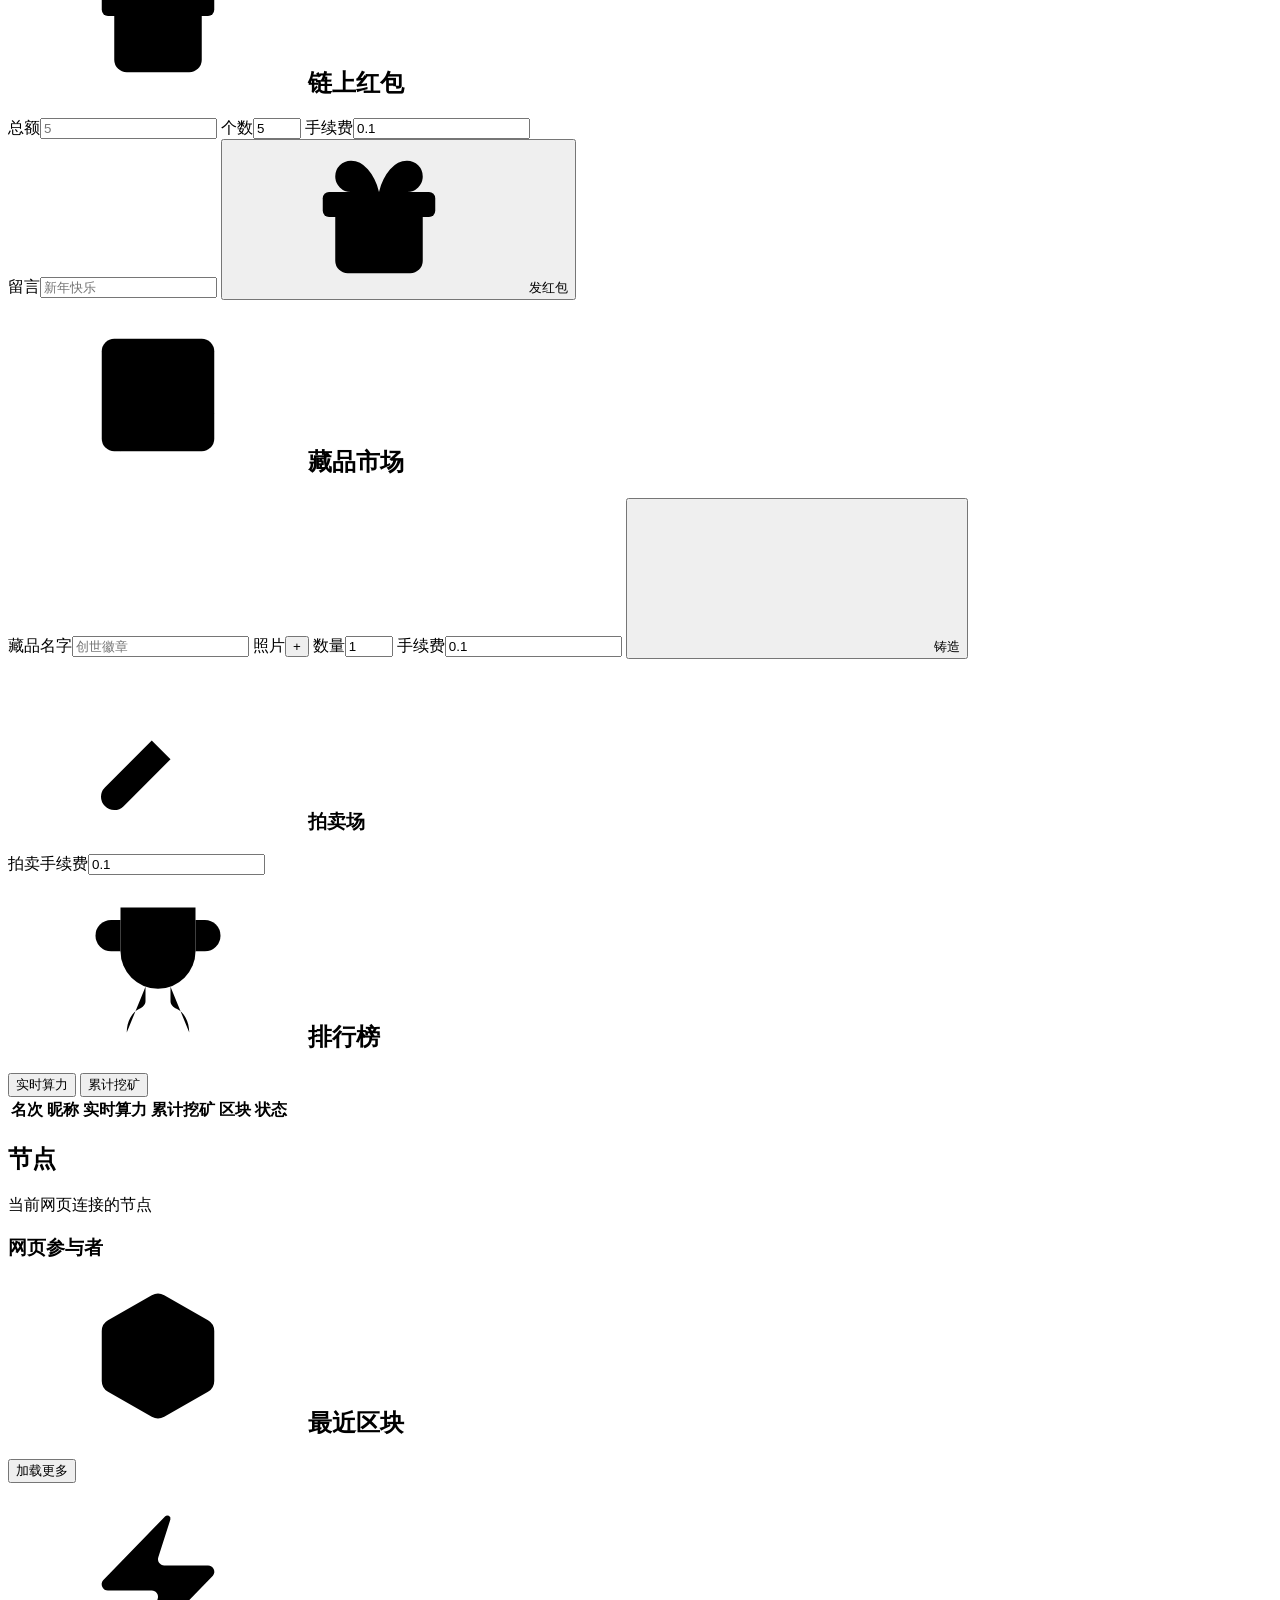
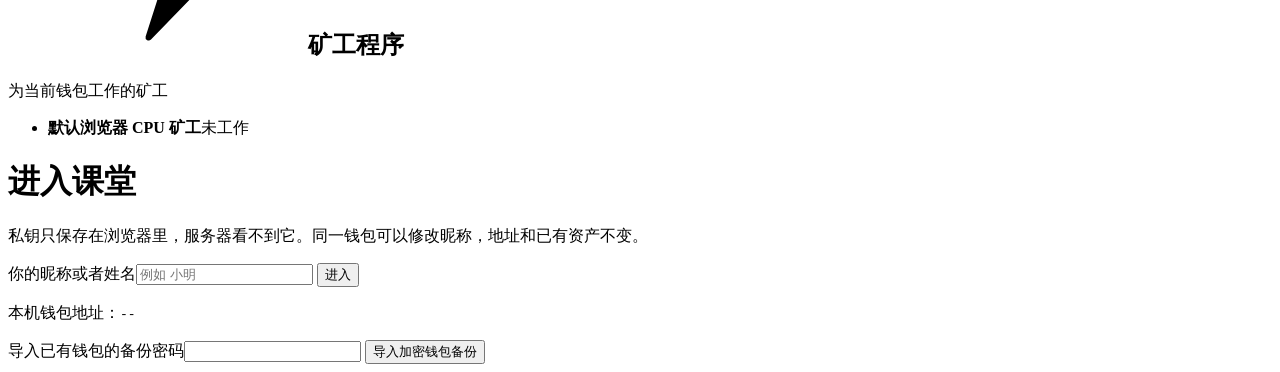
==== commit 8edc1b4e: "fix: 完善节点连接展示、移动端恢复与控制台布局 - 支持 IP、IP:端口和 IPv6 节点地址，缺省端口为 8000，修复 IPv6 监听兼容问题。 - 区分独立节点与网页参与者的连接关系，网页" ====
--- a/app/web/static/index.html
+++ b/app/web/static/index.html
@@ -5,7 +5,7 @@
   <meta name="viewport" content="width=device-width, initial-scale=1">
   <title>区块链科普模拟器 · 学生控制台</title>
   <link rel="icon" href="/static/favicon.svg" type="image/svg+xml">
-  <link rel="stylesheet" href="/static/styles.css?v=3.0.1-console5">
+  <link rel="stylesheet" href="/static/styles.css?v=3.0.2-node-views">
 </head>
 <body>
   <a class="skip-link" href="#main-content">跳到主内容</a>
@@ -42,15 +42,12 @@
     <div class="topbar-right">
       <div class="topbar-wallet" id="topbar-wallet" hidden>
         <label for="wallet-address">我的地址</label>
-        <input id="wallet-address" type="text" readonly spellcheck="false" aria-label="我的钱包地址">
-        <button type="button" class="icon-button" id="copy-address" title="复制钱包地址" aria-label="复制钱包地址">
-          <svg class="icon"><use href="#i-copy"/></svg>
-        </button>
+        <input id="wallet-address" type="text" readonly spellcheck="false" aria-label="点击复制我的钱包地址" title="点击复制钱包地址">
       </div>
       <span class="connection" id="connection"><i class="dot"></i><span id="connection-text">连接中</span></span>
-      <span class="chip" id="identity" hidden>
+      <button type="button" class="chip" id="identity" hidden title="点击复制昵称" aria-label="复制昵称">
         <strong id="me-nickname"></strong>
-      </span>
+      </button>
       <a class="icon-button" href="/bigscreen" target="_blank" title="打开投影大屏">
         <svg class="icon"><use href="#i-monitor"/></svg>
       </a>
@@ -126,8 +123,10 @@
           <label>个数<input id="packet-count" required type="number" min="1" max="50" value="5"></label>
           <label>手续费<input id="packet-fee" inputmode="decimal" value="0.1"></label>
         </div>
-        <label>留言<input id="packet-note" maxlength="40" autocomplete="off" placeholder="新年快乐"></label>
-        <button type="submit" class="primary"><svg class="icon"><use href="#i-gift"/></svg>发红包</button>
+        <div class="packet-send-row">
+          <label>留言<input id="packet-note" maxlength="40" autocomplete="off" placeholder="新年快乐"></label>
+          <button type="submit" class="primary"><svg class="icon"><use href="#i-gift"/></svg>发红包</button>
+        </div>
       </form>
       <div class="packet-feed"><ul class="list" id="packet-list"></ul></div>
     </section>
@@ -173,12 +172,15 @@
     <section class="panel panel-nodes">
       <header class="panel-head"><h2>节点</h2></header>
       <form class="form" id="peer-form" hidden>
-        <label>连接独立节点<input id="peer-address" type="url" placeholder="http://192.168.1.23:8000" required></label>
-        <button type="submit" class="primary">连接节点</button>
+        <label for="peer-address">连接独立节点</label>
+        <div class="peer-connect-row"><input id="peer-address" type="text" placeholder="IP 地址或 IP:端口（默认 8000）" required>
+        <button type="submit" class="primary">连接节点</button></div>
         <p class="muted small">对方需要使用同一课堂邀请。</p>
       </form>
+      <ul id="configured-peers" class="list configured-peers" aria-label="独立节点连接列表" aria-live="polite"></ul>
       <p id="node-status" class="muted small">当前网页连接的节点</p>
-      <ul id="node-participants" class="list node-participants" aria-live="polite"></ul>
+      <h3 class="small" id="web-participants-title">网页参与者</h3>
+      <ul id="node-participants" class="list node-participants" aria-label="网页参与者" aria-live="polite"></ul>
       <ul class="log" id="node-log"></ul>
     </section>
     <div class="node-companion">
@@ -204,9 +206,9 @@
   <div class="overlay" id="login-overlay">
     <form class="login-card" id="login-form">
       <h1>进入课堂</h1>
-      <p class="muted">昵称会和这台设备上的钱包绑定，私钥只保存在浏览器里，服务器看不到它。</p>
+      <p class="muted">私钥只保存在浏览器里，服务器看不到它。同一钱包可以修改昵称，地址和已有资产不变。</p>
       <label>你的昵称或者姓名<input id="login-nickname" required maxlength="12" autocomplete="off" placeholder="例如 小明"></label>
-      <button type="submit" class="primary"><svg class="icon"><use href="#i-zap"/></svg>开始挖矿</button>
+      <button type="submit" class="primary">进入</button>
       <p class="error" id="login-error" hidden></p>
       <p class="muted small">本机钱包地址：<code id="login-address">--</code></p>
       <label>导入已有钱包的备份密码<input id="login-backup-password" type="password" autocomplete="current-password"></label>
@@ -216,8 +218,8 @@
   </div>
 
   <script src="/static/crypto.js"></script>
-  <script src="/static/client.js?v=3.0.1"></script>
+  <script src="/static/client.js?v=3.0.2-recovery1"></script>
   <script src="/static/wallet-backup.js"></script>
-  <script src="/static/app.js?v=3.0.1-console6"></script>
+  <script src="/static/app.js?v=3.0.2-block-hash"></script>
 </body>
 </html>
